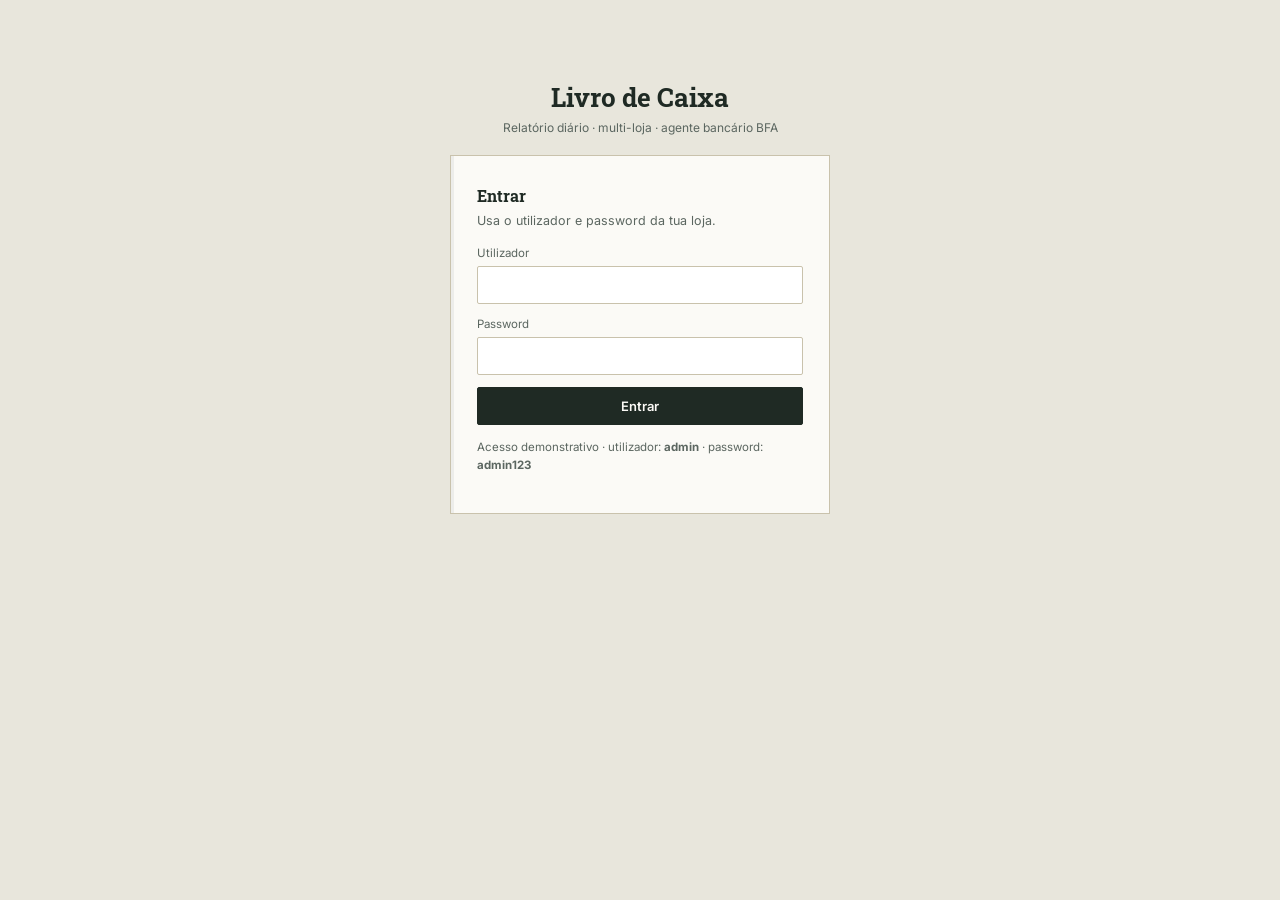
==== index.html @ ae485067 "Add files via upload" ====
<!DOCTYPE html>
<html lang="pt-AO">
<head>
<meta charset="UTF-8">
<meta name="viewport" content="width=device-width, initial-scale=1.0">
<title>Livro de Caixa — Sistema de Relatórios</title>
<link rel="preconnect" href="https://fonts.googleapis.com">
<link href="https://fonts.googleapis.com/css2?family=Roboto+Slab:wght@400;600;700&family=IBM+Plex+Mono:wght@400;500;600&family=Inter:wght@400;500;600;700&display=swap" rel="stylesheet">
<link rel="stylesheet" href="style.css">
</head>
<body>
<div id="app"></div>

<script>
/* ============================================================
   ESTADO GLOBAL
============================================================ */
const S = {
  users: [],
  catalog: [],
  session: null,        // {username, role, store}
  view: 'login',
  draftReport: null,     // relatório em edição
  selectedDate: todayStr(),
  selectedMonth: todayStr().slice(0,7),
  loaded: false,
};

function todayStr(){ return new Date().toISOString().slice(0,10); }
function nowIso(){ return new Date().toISOString(); }
function fmt(n){
  n = Number(n)||0;
  return n.toLocaleString('pt-PT',{maximumFractionDigits:2});
}
function uid(){ return Math.random().toString(36).slice(2,10); }

/* ============================================================
   CLIENTE DA API (backend Render + Supabase)
   Troca este valor pelo URL do teu serviço no Render depois do deploy.
============================================================ */
const API_BASE_URL = 'https://SEU-BACKEND.onrender.com';

async function api(method, path, body){
  const headers = {'Content-Type':'application/json'};
  if(S.token) headers['Authorization'] = 'Bearer '+S.token;
  const res = await fetch(API_BASE_URL+path, {
    method, headers, body: body!==undefined ? JSON.stringify(body) : undefined,
  });
  let data = null;
  try{ data = await res.json(); }catch(e){}
  if(!res.ok){
    const msg = (data && data.error) ? data.error : ('Erro '+res.status);
    if(res.status===401){ doLogout(); }
    throw new Error(msg);
  }
  return data;
}

/* ============================================================
   ACESSO A DADOS (via API)
============================================================ */
async function loadUsers(){
  try{ S.users = await api('GET','/users'); }catch(e){ S.users = []; }
}
async function loadCatalog(){
  try{ S.catalog = await api('GET','/catalog'); }catch(e){ S.catalog = []; }
}
async function getReport(date, store){
  try{ return await api('GET', `/reports/draft/${date}/${encodeURIComponent(store)}`); }
  catch(e){ return null; }
}
async function saveReport(rep){
  try{
    const saved = await api('PUT', `/reports/${rep.date}/${encodeURIComponent(rep.store)}`, {
      produtos: rep.produtos, saidas: rep.saidas, bfa: rep.bfa,
      entregaBfa: rep.entregaBfa, entregaVendas: rep.entregaVendas, obs: rep.obs,
    });
    rep.id = saved.id; // guarda o id devolvido pelo servidor, precisamos dele para pedidos de edição
    return saved;
  }catch(e){ toast(e.message); return null; }
}
async function listReportsForDate(date){
  try{ return await api('GET', `/reports/day/${date}`); }catch(e){ return []; }
}
async function listReportsForMonth(month){
  try{ return await api('GET', `/reports/month/${month}`); }catch(e){ return []; }
}
async function getLiveStock(store){
  try{
    const r = await api('GET', `/stock/${encodeURIComponent(store)}`);
    return r; // { store, base, linhas } — já vem pronto do servidor
  }catch(e){ return null; }
}

/* ============================================================
   BOOT
============================================================ */
async function boot(){
  S.loaded = true;
  const savedSession = sessionStorage.getItem('ledger_session');
  const savedToken = sessionStorage.getItem('ledger_token');
  if(savedSession && savedToken){
    try{
      S.session = JSON.parse(savedSession);
      S.token = savedToken;
      S.view = S.session.role==='funcionario' ? 'novo-relatorio' : (S.session.role==='contabilista' ? 'contabilidade' : 'relatorios-dia');
      await loadCatalog();
    }catch(e){}
  }
  render();
}
boot();

/* ============================================================
   AUTH
============================================================ */
async function doLogin(username, password){
  try{
    const r = await api('POST', '/auth/login', {username, password});
    S.token = r.token;
    S.session = {username:r.user.username, role:r.user.role, store:r.user.store};
    sessionStorage.setItem('ledger_session', JSON.stringify(S.session));
    sessionStorage.setItem('ledger_token', S.token);
    if(r.user.mustChangePassword){ S.view='trocar-password'; render(); return; }
    await loadCatalog();
    S.view = r.user.role==='funcionario' ? 'novo-relatorio' : (r.user.role==='contabilista' ? 'contabilidade' : 'relatorios-dia');
    render();
  }catch(e){
    document.getElementById('login-err').textContent = e.message;
  }
}
function doLogout(){
  S.session=null; S.token=null;
  sessionStorage.removeItem('ledger_session'); sessionStorage.removeItem('ledger_token');
  S.view='login'; render();
}

/* ============================================================
   TOAST
============================================================ */
function toast(msg){
  const el = document.createElement('div');
  el.className='toast'; el.textContent=msg;
  document.body.appendChild(el);
  setTimeout(()=>el.remove(),2600);
}

/* ============================================================
   RENDER ROOT
============================================================ */
function render(){
  const app = document.getElementById('app');
  if(!S.loaded){ app.innerHTML = '<div class="empty">A carregar…</div>'; return; }
  if(!S.session){ app.innerHTML = viewLogin(); attachLoginHandlers(); return; }
  if(S.view==='trocar-password'){ app.innerHTML = viewTrocarPassword(); attachTrocarPasswordHandlers(); return; }

  app.innerHTML = viewShell();
  attachShellHandlers();
}

/* ============================================================
   VIEW: LOGIN
============================================================ */
function viewLogin(){
  return `
  <div class="login-wrap">
    <div class="brand">
      <div class="mark">Livro de Caixa</div>
      <div class="tag">Relatório diário · multi-loja · agente bancário BFA</div>
    </div>
    <div class="sheet">
      <h2>Entrar</h2>
      <p class="hint">Usa o utilizador e password da tua loja.</p>
      <div class="field-wrap">
        <label class="field">Utilizador</label>
        <input type="text" id="login-user" autocomplete="username">
      </div>
      <div class="field-wrap">
        <label class="field">Password</label>
        <input type="password" id="login-pass" autocomplete="current-password">
      </div>
      <div id="login-err" style="color:var(--stamp-red);font-size:12.5px;margin-bottom:10px;"></div>
      <button id="login-btn" style="width:100%;">Entrar</button>
      <p class="small-note" style="margin-top:14px;">Acesso demonstrativo · utilizador: <b>admin</b> · password: <b>admin123</b></p>
    </div>
  </div>`;
}
function attachLoginHandlers(){
  const btn = document.getElementById('login-btn');
  const go = ()=>doLogin(document.getElementById('login-user').value.trim(), document.getElementById('login-pass').value);
  btn.onclick = go;
  document.getElementById('login-pass').addEventListener('keydown', e=>{ if(e.key==='Enter') go(); });
}

/* ============================================================
   VIEW: TROCAR PASSWORD (primeiro acesso)
============================================================ */
function viewTrocarPassword(){
  return `
  <div class="login-wrap">
    <div class="sheet">
      <h2>Primeiro acesso — troca a tua password</h2>
      <p class="hint">Por segurança, define uma password nova antes de continuar.</p>
      <div class="field-wrap">
        <label class="field">Nova password</label>
        <input type="password" id="np1">
      </div>
      <div class="field-wrap">
        <label class="field">Confirmar nova password</label>
        <input type="password" id="np2">
      </div>
      <div id="np-err" style="color:var(--stamp-red);font-size:12.5px;margin-bottom:10px;"></div>
      <button id="np-btn" style="width:100%;">Guardar e continuar</button>
    </div>
  </div>`;
}
function attachTrocarPasswordHandlers(){
  document.getElementById('np-btn').onclick = async ()=>{
    const p1=document.getElementById('np1').value, p2=document.getElementById('np2').value;
    if(p1.length<4){ document.getElementById('np-err').textContent='A password deve ter pelo menos 4 caracteres.'; return; }
    if(p1!==p2){ document.getElementById('np-err').textContent='As passwords não coincidem.'; return; }
    try{
      await api('POST','/auth/change-password', {newPassword:p1});
      toast('Password atualizada.');
      await loadCatalog();
      S.view = S.session.role==='funcionario' ? 'novo-relatorio' : (S.session.role==='contabilista' ? 'contabilidade' : 'relatorios-dia');
      render();
    }catch(e){ document.getElementById('np-err').textContent = e.message; }
  };
}

/* ============================================================
   SHELL (header + tabs) por papel
============================================================ */
function tabsForRole(role){
  if(role==='funcionario') return [
    ['novo-relatorio','Novo Relatório'],
    ['meus-relatorios','Meus Relatórios'],
    ['stock','Stock'],
    ['catalogo','Catálogo de Produtos'],
  ];
  if(role==='contabilista') return [
    ['contabilidade','Contabilidade'],
  ];
  if(role==='supervisor') return [
    ['relatorios-dia','Relatórios do Dia'],
    ['pendentes','Pedidos Pendentes'],
    ['contabilidade','Contabilidade'],
    ['painel-bfa','Painel BFA'],
    ['stock','Stock'],
    ['resumo-mensal','Resumo Mensal'],
    ['catalogo','Catálogo de Produtos'],
  ];
  return [ // admin
    ['relatorios-dia','Relatórios do Dia'],
    ['pendentes','Pedidos Pendentes'],
    ['contabilidade','Contabilidade'],
    ['painel-bfa','Painel BFA'],
    ['stock','Stock'],
    ['resumo-mensal','Resumo Mensal'],
    ['catalogo','Catálogo de Produtos'],
    ['utilizadores','Utilizadores'],
  ];
}
const ROLE_LABELS = {admin:'ADM', supervisor:'Supervisor', funcionario:'Funcionário', contabilista:'Contabilista'};
function viewShell(){
  const tabs = tabsForRole(S.session.role);
  const roleLabel = ROLE_LABELS[S.session.role];
  let body='';
  if(S.view==='novo-relatorio') body = viewNovoRelatorio();
  else if(S.view==='meus-relatorios') body = viewMeusRelatorios();
  else if(S.view==='recibo') body = viewRecibo(S.reciboAtual);
  else if(S.view==='editar-final') body = viewEditarFinal();
  else if(S.view==='catalogo') body = viewCatalogo();
  else if(S.view==='relatorios-dia') body = viewRelatoriosDia();
  else if(S.view==='pendentes') body = viewPendentes();
  else if(S.view==='contabilidade') body = viewContabilidade();
  else if(S.view==='painel-bfa') body = viewPainelBFA();
  else if(S.view==='stock') body = viewStock();
  else if(S.view==='resumo-mensal') body = viewResumoMensal();
  else if(S.view==='utilizadores') body = viewUtilizadores();
  else body = '<div class="empty">Secção não encontrada.</div>';

  return `
    <div class="masthead">
      <div>
        <div class="title">Livro de Caixa</div>
        <div class="sub">Relatório diário · agente bancário BFA</div>
      </div>
      <div class="who">
        <span class="badge role-${S.session.role}">${roleLabel}</span>
        ${S.session.store? ` · <b>${S.session.store}</b>`:''} · <b>${S.session.username}</b><br>
        <span class="logout-link" id="logout-link">sair</span>
      </div>
    </div>
    <div class="tabs">
      ${tabs.map(([k,label])=>`<div class="tab ${S.view===k?'active':''}" data-tab="${k}">${label}</div>`).join('')}
    </div>
    <div id="tab-body">${body}</div>
  `;
}
function attachShellHandlers(){
  document.getElementById('logout-link').onclick = doLogout;
  document.querySelectorAll('.tab').forEach(t=>{
    t.onclick = ()=>{ S.view = t.getAttribute('data-tab'); render(); };
  });
  attachViewHandlers();
}
function attachViewHandlers(){
  if(S.view==='novo-relatorio') attachNovoRelatorioHandlers();
  else if(S.view==='meus-relatorios') attachMeusRelatoriosHandlers();
  else if(S.view==='recibo') attachReciboHandlers();
  else if(S.view==='editar-final') attachEditarFinalHandlers();
  else if(S.view==='catalogo') attachCatalogoHandlers();
  else if(S.view==='relatorios-dia') attachRelatoriosDiaHandlers();
  else if(S.view==='pendentes') attachPendentesHandlers();
  else if(S.view==='contabilidade') attachContabilidadeHandlers();
  else if(S.view==='painel-bfa') attachPainelBFAHandlers();
  else if(S.view==='stock') attachStockHandlers();
  else if(S.view==='resumo-mensal') attachResumoMensalHandlers();
  else if(S.view==='utilizadores') attachUtilizadoresHandlers();
}

/* ============================================================
   CATÁLOGO DE PRODUTOS
============================================================ */
function viewCatalogo(){
  const filtro = (S.catalogoFiltro||'').trim().toLowerCase();
  const listaFiltrada = filtro ? S.catalog.filter(p=>p.name.toLowerCase().includes(filtro)) : S.catalog;
  const rows = listaFiltrada.map(p=>`
    <tr>
      <td>${p.name}${p.denominacoes && p.denominacoes.length?`<div class="small-note">Denominações: ${p.denominacoes.join(', ')}</div>`:''}</td>
      <td>${p.type==='saldo'?'Saldo / recarga':'Produto físico'}</td>
      <td>${p.unit}</td>
      <td>${p.naStores.includes(S.session.store)?'<span class="badge">não aplicável aqui</span>':''}</td>
      <td style="text-align:right;">
        ${S.session.role==='funcionario' ? `<button class="ghost small" data-toggle-na="${p.id}">${p.naStores.includes(S.session.store)?'Reativar para esta loja':'Marcar não aplicável aqui'}</button>` : `<button class="ghost small" data-remove="${p.id}">Remover</button>`}
      </td>
    </tr>`).join('');
  return `
  <div class="sheet">
    <h2>Catálogo de Produtos</h2>
    <p class="hint">Partilhado por todas as lojas. Qualquer utilizador pode adicionar um produto novo — passa a ficar disponível para todos.</p>
    <div class="field-wrap" style="max-width:280px;"><input type="text" id="catalogo-busca" placeholder="🔎 Pesquisar produto…" value="${S.catalogoFiltro||''}"></div>
    <div class="table-scroll"><table>
      <thead><tr><th>Produto</th><th>Tipo</th><th>Unidade</th><th>Estado</th><th></th></tr></thead>
      <tbody>${rows || `<tr><td colspan="5" class="empty">${filtro?'Nenhum produto encontrado.':'Sem produtos ainda.'}</td></tr>`}</tbody>
    </table></div>
    <hr class="divider">
    <div class="section-label">Adicionar produto novo</div>
    <div class="row3">
      <div class="field-wrap"><label class="field">Nome do produto</label><input type="text" id="np-name" placeholder="ex: Telemóvel"></div>
      <div class="field-wrap"><label class="field">Tipo</label>
        <select id="np-type">
          <option value="saldo">Saldo / recarga eletrónica (entrada/venda/resto em valor)</option>
          <option value="fisico">Produto físico (quantidade)</option>
        </select>
      </div>
      <div class="field-wrap"><label class="field">Unidade</label><input type="text" id="np-unit" placeholder="Kz, unidade, chip…" value="Kz"></div>
    </div>
    <div class="field-wrap"><label class="field">Denominações (só para produto físico tipo cartão — separadas por vírgula, ex: 200,500,1000). Deixa vazio se o preço variar por venda (ex: telemóvel).</label><input type="text" id="np-denom" placeholder="200,500,1000"></div>
    <button id="add-product-btn">Adicionar ao catálogo</button>
  </div>`;
}
function attachCatalogoHandlers(){
  const buscaEl = document.getElementById('catalogo-busca');
  if(buscaEl){
    buscaEl.oninput = ()=>{ S.catalogoFiltro = buscaEl.value; render(); };
    // mantém o foco no campo de busca depois do re-render
    buscaEl.focus();
    buscaEl.setSelectionRange(buscaEl.value.length, buscaEl.value.length);
  }
  const btn = document.getElementById('add-product-btn');
  if(btn) btn.onclick = async ()=>{
    const name = document.getElementById('np-name').value.trim();
    const type = document.getElementById('np-type').value;
    const unit = document.getElementById('np-unit').value.trim() || 'Kz';
    const denomRaw = document.getElementById('np-denom').value.trim();
    const denominacoes = denomRaw ? denomRaw.split(',').map(s=>s.trim()).filter(Boolean) : [];
    if(!name){ toast('Escreve o nome do produto.'); return; }
    try{
      await api('POST','/catalog', {name, type, unit, denominacoes: type==='fisico'?denominacoes:[]});
      toast('Produto adicionado ao catálogo.');
      await loadCatalog(); render();
    }catch(e){ toast(e.message); }
  };
  document.querySelectorAll('[data-toggle-na]').forEach(b=>{
    b.onclick = async ()=>{
      try{
        await api('PATCH', `/catalog/${b.getAttribute('data-toggle-na')}/toggle-na`, {store:S.session.store});
        await loadCatalog(); render();
      }catch(e){ toast(e.message); }
    };
  });
  document.querySelectorAll('[data-remove]').forEach(b=>{
    b.onclick = async ()=>{
      if(!confirm('Remover este produto do catálogo para todas as lojas?')) return;
      try{
        await api('DELETE', `/catalog/${b.getAttribute('data-remove')}`);
        await loadCatalog(); render();
      }catch(e){ toast(e.message); }
    };
  });
}

/* ============================================================
   NOVO RELATÓRIO (funcionário)
============================================================ */
async function ensureDraft(){
  if(S.draftReport && S.draftReport.date===S.selectedDate && S.draftReport.store===S.session.store) return;
  const store = S.session.store;
  const date = S.selectedDate;
  // O servidor já constrói o rascunho inicial (catálogo aplicável, os 2 turnos,
  // e o transporte do Resto do último relatório enviado), por isso basta pedir o "draft".
  S.draftReport = await getReport(date, store);
}
function calcProduto(p){
  if(p.tipo==='saldo'){
    const reforcoTotal = (p.reforcos||[]).reduce((a,r)=>a+Number(r.valor||0),0);
    const entrada = Number(p.entradaInformada||0) + reforcoTotal;
    p.resto = entrada - Number(p.vendaValor||0);
    p.entradaTotal = entrada;
    p.vendaTotalValor = Number(p.vendaValor||0);
    p.diferenca = (p.entradaEsperada!==null && p.entradaEsperada!==undefined) ? Number(p.entradaInformada||0) - Number(p.entradaEsperada||0) : 0;
  } else if(p.variantes && p.variantes.length){
    let entradaTotal=0, vendaTotalValor=0, restoTotal=0, qtdVendidaTotal=0, diferencaTotal=0;
    p.variantes.forEach(v=>{
      const reforcoTotal = (v.reforcos||[]).reduce((a,r)=>a+Number(r.valor||0),0);
      const entrada = Number(v.entradaInformada||0) + reforcoTotal;
      const qtdVendida = Number(v.qtdVendida||0);
      v.resto = entrada - qtdVendida;
      v.entradaTotal = entrada;
      v.valorVendido = qtdVendida * Number(v.denom||0);
      v.diferenca = (v.entradaEsperada!==null && v.entradaEsperada!==undefined) ? Number(v.entradaInformada||0) - Number(v.entradaEsperada||0) : 0;
      entradaTotal += entrada; vendaTotalValor += v.valorVendido; restoTotal += v.resto; qtdVendidaTotal += qtdVendida;
      diferencaTotal += v.diferenca;
    });
    p.entradaTotal = entradaTotal; p.vendaTotalValor = vendaTotalValor; p.resto = restoTotal;
    p.qtdVendida = qtdVendidaTotal; p.diferenca = diferencaTotal;
  } else {
    const reforcoTotal = (p.reforcos||[]).reduce((a,r)=>a+Number(r.valor||0),0);
    const entrada = Number(p.entradaInformada||0) + reforcoTotal;
    const qtdVendida = (p.vendasLinhas||[]).reduce((a,l)=>a+Number(l.qtd||0),0);
    const valorVendido = (p.vendasLinhas||[]).reduce((a,l)=>a+Number(l.qtd||0)*Number(l.preco||0),0);
    p.resto = entrada - qtdVendida;
    p.entradaTotal = entrada;
    p.qtdVendida = qtdVendida;
    p.vendaTotalValor = valorVendido;
    p.diferenca = (p.entradaEsperada!==null && p.entradaEsperada!==undefined) ? Number(p.entradaInformada||0) - Number(p.entradaEsperada||0) : 0;
  }
  return p;
}
function bfaEntregaStatus(data){
  const bfa = data.bfa || {};
  const entrega = data.entregaBfa || {};
  const aEntregar = Number(bfa.depositos||0) - Number(bfa.levantamentos||0);
  const totalEntregue = Number(entrega.cash||0)+Number(entrega.tpa||0)+Number(entrega.transferencia||0)+Number(entrega.depositoBanco||0);
  const diff = totalEntregue - aEntregar;
  let estado='ok';
  if(diff<0) estado='falta'; else if(diff>0) estado='mais';
  return {aEntregar, totalEntregue, diff, estado};
}
function vendasEntregaStatus(data){
  const entrega = data.entregaVendas || {};
  const aEntregar = totalVendidoRep(data) - totalSaidasRep(data);
  const totalEntregue = Number(entrega.cash||0)+Number(entrega.tpa||0)+Number(entrega.transferencia||0)+Number(entrega.depositoBanco||0);
  const diff = totalEntregue - aEntregar;
  let estado='ok';
  if(diff<0) estado='falta'; else if(diff>0) estado='mais';
  return {aEntregar, totalEntregue, diff, estado};
}
function totalVendidoRep(data){ return (data.produtos||[]).reduce((a,p)=>a+Number(p.vendaTotalValor||0),0); }
function totalSaidasRep(data){ return (data.saidas||[]).reduce((a,s)=>a+Number(s.valor||0),0); }

// Descobre qual turno está ativo (aberto) para edição, ou null se o dia já
// foi enviado (ambos os turnos fechados). S.formTarget aponta sempre para o
// objeto que o formulário está mesmo a editar — um turno, ou (pós-envio
// aprovado) o relatório do dia inteiro.
function getTurnoAtivo(rep){
  if(!rep.turnos) return null;
  const t1 = rep.turnos.find(t=>t.numero===1);
  const t2 = rep.turnos.find(t=>t.numero===2);
  if(t1.status==='aberto') return t1;
  if(t2.status==='aberto') return t2;
  return null;
}

function buildObsAuto(data){
  const linhas=[];
  (data.produtos||[]).forEach(p=>{
    if(p.variantes && p.variantes.length){
      p.variantes.forEach(v=>{
        if(v.entradaEsperada!==null && v.entradaEsperada!==undefined && v.diferenca!==0){
          linhas.push(`<div class="obs-auto ${v.diferenca>0?'mais':''}">⚠ ${p.nome} (${v.denom}): esperado ${fmt(v.entradaEsperada)}, informado ${fmt(v.entradaInformada)} → ${v.diferenca>0?'entrou a mais '+fmt(v.diferenca):'em falta '+fmt(Math.abs(v.diferenca))}</div>`);
        }
      });
    } else if(p.entradaEsperada!==null && p.entradaEsperada!==undefined && p.diferenca!==0){
      linhas.push(`<div class="obs-auto ${p.diferenca>0?'mais':''}">⚠ ${p.nome}: esperado ${fmt(p.entradaEsperada)}, informado ${fmt(p.entradaInformada)} → ${p.diferenca>0?'entrou a mais '+fmt(p.diferenca):'em falta '+fmt(Math.abs(p.diferenca))}</div>`);
    }
  });
  return linhas.join('');
}
function stampHtml(estado, textoOk, textoFalta, textoMais, diff){
  if(estado==='ok') return `<span class="stamp ok">${textoOk}</span>`;
  if(estado==='falta') return `<span class="stamp falta">${textoFalta} — ${fmt(Math.abs(diff))} Kz</span>`;
  return `<span class="stamp mais">${textoMais} — ${fmt(Math.abs(diff))} Kz</span>`;
}
// Recalcula tudo e atualiza só os elementos calculados no ecrã (por id), sem
// substituir o HTML todo — o campo onde a pessoa está a escrever nunca perde
// o foco nem a posição do cursor, tipo Excel. Opera sobre S.formTarget.
function updateComputedDisplays(){
  const data = S.formTarget;
  if(!data) return;
  data.produtos.forEach(calcProduto);
  data.produtos.forEach((p,i)=>{
    if(p.variantes && p.variantes.length){
      p.variantes.forEach((v,j)=>{
        const restoEl = document.getElementById(`resto-${i}-${j}`);
        if(restoEl) restoEl.textContent = fmt(v.resto);
        const diffEl = document.getElementById(`diff-${i}-${j}`);
        if(diffEl) diffEl.innerHTML = (v.entradaEsperada==null) ? '<span class="muted">— primeiro dia —</span>' :
          (v.diferenca===0?'<span class="stamp ok">BATE CERTO</span>':v.diferenca>0?'<span class="stamp mais">A MAIS</span>':'<span class="stamp falta">EM FALTA</span>');
      });
    } else {
      const restoEl = document.getElementById(`resto-${i}`);
      if(restoEl) restoEl.textContent = fmt(p.resto);
      const diffEl = document.getElementById(`diff-${i}`);
      if(diffEl) diffEl.innerHTML = (p.entradaEsperada===null) ? '<span class="muted">— primeiro dia —</span>' :
        (p.diferenca===0?'<span class="stamp ok">BATE CERTO</span>':p.diferenca>0?'<span class="stamp mais">A MAIS</span>':'<span class="stamp falta">EM FALTA</span>');
    }
  });
  const obsEl = document.getElementById('obs-auto-container');
  if(obsEl) obsEl.innerHTML = buildObsAuto(data);

  const bfaSt = bfaEntregaStatus(data);
  const vendasSt = vendasEntregaStatus(data);
  const set = (id, val) => { const el=document.getElementById(id); if(el) el.textContent = val; };
  set('calc-bfa-aentregar', fmt(bfaSt.aEntregar)+' Kz');
  set('calc-bfa-entregue', fmt(bfaSt.totalEntregue)+' Kz');
  set('calc-vendas-aentregar', fmt(vendasSt.aEntregar)+' Kz');
  set('calc-vendas-entregue', fmt(vendasSt.totalEntregue)+' Kz');
  const stampBfaEl = document.getElementById('stamp-bfa');
  if(stampBfaEl) stampBfaEl.innerHTML = stampHtml(bfaSt.estado,'BFA CORRETO','BFA EM FALTA','BFA A MAIS', bfaSt.diff);
  const stampVendasEl = document.getElementById('stamp-vendas');
  if(stampVendasEl) stampVendasEl.innerHTML = stampHtml(vendasSt.estado,'VENDAS CORRETO','VENDAS EM FALTA','VENDAS A MAIS', vendasSt.diff);
  set('calc-total-vendido', fmt(totalVendidoRep(data))+' Kz');
  set('calc-total-saidas', fmt(totalSaidasRep(data))+' Kz');
}

function resumoTurnoFechado(t){
  const totalVendido = totalVendidoRep(t);
  return `
    <div class="store-card">
      <div class="head"><span class="name">Turno ${t.numero} — fechado</span></div>
      <div class="kv"><span>Funcionário</span><b>${t.funcionario||'—'}</b></div>
      <div class="kv"><span>Horário</span><b>${fmtTime(t.horaInicio)} – ${fmtTime(t.horaFim)}</b></div>
      <div class="kv"><span>Total vendido no turno</span><b>${fmt(totalVendido)} Kz</b></div>
      ${t.obs?`<div class="kv"><span>Observações</span><b>${t.obs}</b></div>`:''}
    </div>`;
}

function viewNovoRelatorio(){
  if(!S.draftReport){
    ensureDraft().then(render);
    return '<div class="empty">A preparar o relatório do dia…</div>';
  }
  const rep = S.draftReport;

  if(rep.status==='enviado'){
    return `
    <div class="sheet">
      <h2>Relatório do dia — ${rep.store}</h2>
      <div class="banner ok">O relatório de ${rep.date} já foi enviado (Turno 1 e Turno 2 fechados). Enviado por ${rep.enviadoPor} às ${fmtTime(rep.enviadoEm)}.</div>
      <button class="secondary" id="ver-recibo-dia">Ver recibo completo</button>
    </div>`;
  }

  const ativo = getTurnoAtivo(rep);
  if(!ativo){
    return '<div class="empty">Não há nenhum turno em aberto para esta loja hoje.</div>';
  }
  S.formTarget = ativo;
  const numero = ativo.numero;
  const data = ativo;
  data.produtos.forEach(calcProduto);
  const bfaSt = bfaEntregaStatus(data);
  const vendasSt = vendasEntregaStatus(data);
  const totalVendido = totalVendidoRep(data);
  const totalSaidas = totalSaidasRep(data);
  const locked = false; // um turno "aberto" nunca está bloqueado enquanto o estamos a preencher

  const turno1Fechado = rep.turnos.find(t=>t.numero===1).status==='fechado';

  const rowsProdutos = data.produtos.map((p,i)=>{
    if(p.variantes && p.variantes.length){
      return p.variantes.map((v,j)=>{
        const diffBadge = (v.entradaEsperada===null||v.entradaEsperada===undefined) ? '<span class="muted">— primeiro dia —</span>' :
          (v.diferenca===0 ? '<span class="stamp ok">BATE CERTO</span>' :
           v.diferenca>0 ? '<span class="stamp mais">A MAIS</span>' : '<span class="stamp falta">EM FALTA</span>');
        return `
        <tr>
          <td>${p.nome} <span class="badge">${v.denom}</span><div class="small-note">${p.unidade}</div></td>
          <td class="num-cell">${v.entradaEsperada==null?'—':fmt(v.entradaEsperada)}</td>
          <td><input type="number" data-pv="${i}|${j}" data-f="entradaInformada" value="${v.entradaInformada}" ${locked?'disabled':''} style="width:90px;"></td>
          <td><button class="ghost small" data-reforco-v="${i}|${j}" ${locked?'disabled':''}>+ Reforço (${(v.reforcos||[]).length})</button></td>
          <td><input type="number" data-pv="${i}|${j}" data-f="qtdVendida" value="${v.qtdVendida}" ${locked?'disabled':''} style="width:80px;"></td>
          <td class="num-cell" id="resto-${i}-${j}">${fmt(v.resto)}</td>
          <td id="diff-${i}-${j}">${diffBadge}</td>
        </tr>`;
      }).join('');
    }
    const diffBadge = p.entradaEsperada===null ? '<span class="muted">— primeiro dia —</span>' :
      (p.diferenca===0 ? '<span class="stamp ok">BATE CERTO</span>' :
       p.diferenca>0 ? '<span class="stamp mais">A MAIS</span>' : '<span class="stamp falta">EM FALTA</span>');
    const vendaCell = p.tipo==='saldo'
      ? `<input type="number" data-p="${i}" data-f="vendaValor" value="${p.vendaValor}" ${locked?'disabled':''} style="width:100px;">`
      : `<button class="ghost small" data-linhas="${i}" ${locked?'disabled':''}>Vendas (${(p.vendasLinhas||[]).length})</button>`;
    return `
    <tr>
      <td>${p.nome}<div class="small-note">${p.unidade}</div></td>
      <td class="num-cell">${p.entradaEsperada===null?'—':fmt(p.entradaEsperada)}</td>
      <td><input type="number" data-p="${i}" data-f="entradaInformada" value="${p.entradaInformada}" ${locked?'disabled':''} style="width:100px;"></td>
      <td><button class="ghost small" data-reforco="${i}" ${locked?'disabled':''}>+ Reforço (${(p.reforcos||[]).length})</button></td>
      <td>${vendaCell}</td>
      <td class="num-cell" id="resto-${i}">${fmt(p.resto)}</td>
      <td id="diff-${i}">${diffBadge}</td>
    </tr>`;
  }).join('');

  const saidasRows = (data.saidas||[]).map((s,i)=>`
    <tr>
      <td><input type="text" data-saida="${i}" data-f="descricao" value="${s.descricao||''}" ${locked?'disabled':''}></td>
      <td><input type="number" data-saida="${i}" data-f="valor" value="${s.valor||0}" ${locked?'disabled':''} style="width:110px;"></td>
      <td>${locked?'':`<button class="ghost small" data-rm-saida="${i}">remover</button>`}</td>
    </tr>`).join('');

  const fecharLabel = numero===1 ? 'Fechar Turno 1 (passa para o Turno 2)' : 'Fechar Turno 2 e Enviar Relatório Final';

  return `
  <div class="sheet">
    <h2>Relatório do dia — ${rep.store}</h2>
    <p class="hint">Data: ${rep.date} · a preencher: <b>Turno ${numero}</b>${data.funcionario?` (${data.funcionario})`:''}</p>

    ${numero===2 && turno1Fechado ? resumoTurnoFechado(rep.turnos.find(t=>t.numero===1)) : ''}

    <div class="section-label">Produtos — Turno ${numero}</div>
    <div class="table-scroll"><table>
      <thead><tr><th>Produto</th><th>Entrada esperada</th><th>Entrada informada</th><th>Reforços</th><th>Venda</th><th>Resto</th><th>Estado transporte</th></tr></thead>
      <tbody>${rowsProdutos || '<tr><td colspan="7" class="empty">Sem produtos no catálogo para esta loja.</td></tr>'}</tbody>
    </table></div>

    <div class="section-label">Saídas — Turno ${numero}</div>
    <div class="table-scroll"><table>
      <thead><tr><th>Descrição</th><th>Valor</th><th></th></tr></thead>
      <tbody>${saidasRows || '<tr><td colspan="3" class="empty">Sem saídas registadas.</td></tr>'}</tbody>
    </table></div>
    ${locked?'':'<button class="ghost small" id="add-saida">+ adicionar saída</button>'}

    <div class="section-label">BFA — Turno ${numero}</div>
    <div class="row2">
      <div class="field-wrap"><label class="field">Depósitos feitos neste turno (Kz)</label><input type="number" id="bfa-depositos" value="${data.bfa.depositos}" ${locked?'disabled':''}></div>
      <div class="field-wrap"><label class="field">Levantamentos feitos neste turno (Kz)</label><input type="number" id="bfa-levantamentos" value="${data.bfa.levantamentos}" ${locked?'disabled':''}></div>
    </div>
    <div class="kv"><span>Diferença a entregar (Depósitos − Levantamentos)</span><b id="calc-bfa-aentregar">${fmt(bfaSt.aEntregar)} Kz</b></div>
    <p class="hint">Entrega do BFA neste turno</p>
    <div class="row4">
      <div class="field-wrap"><label class="field">Cash em mão</label><input type="number" id="ebfa-cash" value="${data.entregaBfa.cash}" ${locked?'disabled':''}></div>
      <div class="field-wrap"><label class="field">TPA</label><input type="number" id="ebfa-tpa" value="${data.entregaBfa.tpa}" ${locked?'disabled':''}></div>
      <div class="field-wrap"><label class="field">Transferência</label><input type="number" id="ebfa-transferencia" value="${data.entregaBfa.transferencia}" ${locked?'disabled':''}></div>
      <div class="field-wrap"><label class="field">Depósito no banco</label><input type="number" id="ebfa-depositoBanco" value="${data.entregaBfa.depositoBanco}" ${locked?'disabled':''}></div>
    </div>
    <div class="kv"><span>Total entregue do BFA</span><b id="calc-bfa-entregue">${fmt(bfaSt.totalEntregue)} Kz</b></div>
    <div id="stamp-bfa" style="margin-top:8px;">${stampHtml(bfaSt.estado,'BFA CORRETO','BFA EM FALTA','BFA A MAIS', bfaSt.diff)}</div>

    <div class="section-label">Entrega das Vendas — Turno ${numero}</div>
    <div class="kv"><span>A entregar (Total vendido − Saídas, deste turno)</span><b id="calc-vendas-aentregar">${fmt(vendasSt.aEntregar)} Kz</b></div>
    <div class="row4">
      <div class="field-wrap"><label class="field">Cash em mão</label><input type="number" id="evendas-cash" value="${data.entregaVendas.cash}" ${locked?'disabled':''}></div>
      <div class="field-wrap"><label class="field">TPA</label><input type="number" id="evendas-tpa" value="${data.entregaVendas.tpa}" ${locked?'disabled':''}></div>
      <div class="field-wrap"><label class="field">Transferência</label><input type="number" id="evendas-transferencia" value="${data.entregaVendas.transferencia}" ${locked?'disabled':''}></div>
      <div class="field-wrap"><label class="field">Depósito no banco</label><input type="number" id="evendas-depositoBanco" value="${data.entregaVendas.depositoBanco}" ${locked?'disabled':''}></div>
    </div>
    <div class="kv"><span>Total entregue das vendas</span><b id="calc-vendas-entregue">${fmt(vendasSt.totalEntregue)} Kz</b></div>
    <div id="stamp-vendas" style="margin-top:8px;">${stampHtml(vendasSt.estado,'VENDAS CORRETO','VENDAS EM FALTA','VENDAS A MAIS', vendasSt.diff)}</div>

    <div class="section-label">Observações — Turno ${numero}</div>
    <div id="obs-auto-container">${buildObsAuto(data)}</div>
    <textarea id="rep-obs" rows="3" placeholder="Observações deste turno…" ${locked?'disabled':''}>${data.obs||''}</textarea>

    <hr class="divider">
    <div class="kv"><span>Total vendido (turno)</span><b id="calc-total-vendido">${fmt(totalVendido)} Kz</b></div>
    <div class="kv"><span>Total de saídas (turno)</span><b id="calc-total-saidas">${fmt(totalSaidas)} Kz</b></div>

    <div style="margin-top:16px;display:flex;gap:10px;">
      <button id="save-draft">Guardar rascunho</button>
      <button id="fechar-turno-btn" class="secondary" style="border-color:var(--stamp-green);color:var(--stamp-green);">${fecharLabel}</button>
    </div>
  </div>`;
}

async function saveTurno(rep, numero, data){
  try{
    const saved = await api('PUT', `/reports/${rep.date}/${encodeURIComponent(rep.store)}/turno/${numero}`, {
      produtos: data.produtos, saidas: data.saidas, bfa: data.bfa,
      entregaBfa: data.entregaBfa, entregaVendas: data.entregaVendas, obs: data.obs,
    });
    rep.id = saved.id;
    return saved;
  }catch(e){ toast(e.message); return null; }
}

function attachNovoRelatorioHandlers(){
  const verReciboBtn = document.getElementById('ver-recibo-dia');
  if(verReciboBtn) verReciboBtn.onclick = ()=>{ S.reciboAtual = S.draftReport; S.view='recibo'; render(); };

  const rep = S.draftReport;
  const data = S.formTarget;
  if(!data) return;

  document.querySelectorAll('input[data-p]').forEach(inp=>{
    inp.oninput = ()=>{
      const i = Number(inp.getAttribute('data-p')); const f = inp.getAttribute('data-f');
      data.produtos[i][f] = inp.value;
      updateComputedDisplays();
      persistDraftSilently();
    };
  });
  document.querySelectorAll('input[data-pv]').forEach(inp=>{
    inp.oninput = ()=>{
      const [i,j] = inp.getAttribute('data-pv').split('|').map(Number);
      const f = inp.getAttribute('data-f');
      data.produtos[i].variantes[j][f] = inp.value;
      updateComputedDisplays();
      persistDraftSilently();
    };
  });
  document.querySelectorAll('[data-reforco]').forEach(b=>{
    b.onclick = ()=> abrirReforcos(Number(b.getAttribute('data-reforco')), null);
  });
  document.querySelectorAll('[data-reforco-v]').forEach(b=>{
    const [i,j] = b.getAttribute('data-reforco-v').split('|').map(Number);
    b.onclick = ()=> abrirReforcos(i, j);
  });
  document.querySelectorAll('[data-linhas]').forEach(b=>{
    b.onclick = ()=>{
      const i = Number(b.getAttribute('data-linhas'));
      const p = data.produtos[i];
      const qtd = prompt('Quantidade vendida nesta linha:');
      if(qtd===null || qtd==='') return;
      const preco = prompt('Preço unitário desta linha (Kz):');
      if(preco===null || preco==='') return;
      p.vendasLinhas = p.vendasLinhas||[];
      p.vendasLinhas.push({qtd:Number(qtd), preco:Number(preco)});
      persistDraftSilently(); render();
    };
  });
  const addSaida = document.getElementById('add-saida');
  if(addSaida) addSaida.onclick = ()=>{ data.saidas.push({descricao:'',valor:0}); render(); };
  document.querySelectorAll('[data-saida]').forEach(inp=>{
    inp.oninput = ()=>{
      const i=Number(inp.getAttribute('data-saida')); const f=inp.getAttribute('data-f');
      data.saidas[i][f] = f==='valor'? Number(inp.value): inp.value;
      updateComputedDisplays();
      persistDraftSilently();
    };
  });
  document.querySelectorAll('[data-rm-saida]').forEach(b=>{
    b.onclick = ()=>{ data.saidas.splice(Number(b.getAttribute('data-rm-saida')),1); render(); };
  });
  ['depositos','levantamentos'].forEach(f=>{
    const el = document.getElementById('bfa-'+f);
    if(el) el.oninput = ()=>{ data.bfa[f]=Number(el.value); updateComputedDisplays(); persistDraftSilently(); };
  });
  ['cash','tpa','transferencia','depositoBanco'].forEach(f=>{
    const elB = document.getElementById('ebfa-'+f);
    if(elB) elB.oninput = ()=>{ data.entregaBfa[f]=Number(elB.value); updateComputedDisplays(); persistDraftSilently(); };
    const elV = document.getElementById('evendas-'+f);
    if(elV) elV.oninput = ()=>{ data.entregaVendas[f]=Number(elV.value); updateComputedDisplays(); persistDraftSilently(); };
  });
  const obsEl = document.getElementById('rep-obs');
  if(obsEl) obsEl.oninput = ()=>{ data.obs = obsEl.value; persistDraftSilently(); };

  const saveDraft = document.getElementById('save-draft');
  if(saveDraft) saveDraft.onclick = async ()=>{ await saveTurno(rep, data.numero, data); toast('Rascunho guardado.'); };

  const fecharBtn = document.getElementById('fechar-turno-btn');
  if(fecharBtn) fecharBtn.onclick = ()=>confirmarFecharTurno(rep, data);
}

function confirmarFecharTurno(rep, data){
  data.produtos.forEach(calcProduto);
  const bfaSt = bfaEntregaStatus(data);
  const vendasSt = vendasEntregaStatus(data);
  const txt = (s)=> s.estado==='ok'?'Correto':s.estado==='falta'?'Em falta '+fmt(Math.abs(s.diff))+' Kz':'A mais '+fmt(Math.abs(s.diff))+' Kz';
  const acao = data.numero===1 ? 'Fechar o Turno 1?' : 'Fechar o Turno 2 e ENVIAR o relatório final do dia?';
  const msg = `${acao}\n\nTotal vendido no turno: ${fmt(totalVendidoRep(data))} Kz\nBFA: ${txt(bfaSt)}\nVendas: ${txt(vendasSt)}\n\n${data.numero===2 ? 'Depois disto, o relatório do dia inteiro é enviado ao chefe e ao WhatsApp.' : 'Depois disto, o Turno 2 pode começar.'}`;
  if(!confirm(msg)) return;
  fecharTurnoAgora(rep, data.numero);
}
async function fecharTurnoAgora(rep, numero){
  await saveTurno(rep, numero, S.formTarget);
  try{
    const atualizado = await api('POST', `/reports/${rep.date}/${encodeURIComponent(rep.store)}/turno/${numero}/fechar`);
    toast(numero===1 ? 'Turno 1 fechado. Pronto para o Turno 2.' : 'Turno 2 fechado — relatório final enviado.');
    S.draftReport = atualizado;
    if(numero===2){
      S.reciboAtual = atualizado;
      S.view = 'recibo';
    }
    render();
  }catch(e){ toast(e.message); }
}

function renderInPlaceBfa(){ /* recalculo simples via re-render completo é suficiente */ }
function getReforcoArray(i,j){
  const p = S.formTarget.produtos[i];
  return j===null ? (p.reforcos = p.reforcos||[]) : (p.variantes[j].reforcos = p.variantes[j].reforcos||[]);
}
function abrirReforcos(i, j){
  const overlay = document.createElement('div');
  overlay.className='modal-overlay';
  overlay.innerHTML = `
    <div class="modal-box">
      <h3>Reforços</h3>
      <div id="reforco-list"></div>
      <div style="display:flex;gap:8px;margin-top:10px;">
        <input type="number" id="reforco-novo-valor" placeholder="Valor/quantidade" style="flex:1;">
        <button class="small" id="reforco-add-btn">Adicionar</button>
      </div>
      <div style="margin-top:14px;text-align:right;"><button class="ghost small" id="reforco-fechar">Fechar</button></div>
    </div>`;
  document.body.appendChild(overlay);

  function renderLista(){
    const arr = getReforcoArray(i,j);
    document.getElementById('reforco-list').innerHTML = arr.length ? arr.map((r,idx)=>`
      <div class="reforco-row">
        <span class="hora">${fmtTime(r.hora)}</span>
        <input type="number" value="${r.valor}" data-ridx="${idx}">
        <button class="ghost small" data-rmreforco="${idx}">remover</button>
      </div>`).join('') : '<p class="muted small-note">Sem reforços ainda.</p>';

    document.querySelectorAll('#reforco-list input[data-ridx]').forEach(inp=>{
      inp.oninput = ()=>{
        arr[Number(inp.getAttribute('data-ridx'))].valor = Number(inp.value);
        updateComputedDisplays(); persistDraftSilently();
      };
    });
    document.querySelectorAll('[data-rmreforco]').forEach(b=>{
      b.onclick = ()=>{
        arr.splice(Number(b.getAttribute('data-rmreforco')),1);
        updateComputedDisplays(); persistDraftSilently();
        renderLista();
      };
    });
  }
  renderLista();

  document.getElementById('reforco-add-btn').onclick = ()=>{
    const val = document.getElementById('reforco-novo-valor').value;
    if(val===''){ return; }
    const arr = getReforcoArray(i,j);
    arr.push({valor:Number(val), hora:nowIso()});
    document.getElementById('reforco-novo-valor').value='';
    updateComputedDisplays(); persistDraftSilently();
    renderLista();
  };
  document.getElementById('reforco-fechar').onclick = ()=>{ overlay.remove(); render(); };
}
let _persistTimer = null;
function persistDraftSilently(){
  if(_persistTimer) clearTimeout(_persistTimer);
  _persistTimer = setTimeout(()=>{ saveTurno(S.draftReport, S.formTarget.numero, S.formTarget); }, 400);
}

/* ============================================================
   MEUS RELATÓRIOS (funcionário) + RECIBO
============================================================ */
function viewMeusRelatorios(){
  return `
  <div class="sheet">
    <h2>Meus Relatórios — ${S.session.store}</h2>
    <div class="field-wrap" style="max-width:220px;"><label class="field">Escolhe uma data</label><input type="date" id="mr-date" value="${S.selectedDate}"></div>
    <div id="mr-body" class="empty">A carregar…</div>
  </div>`;
}
function attachMeusRelatoriosHandlers(){
  const load = async ()=>{
    const date = document.getElementById('mr-date').value;
    S.selectedDate = date;
    const rep = await getReport(date, S.session.store);
    const el = document.getElementById('mr-body');
    if(!rep){ el.innerHTML = '<div class="empty">Sem relatório guardado para esta data.</div>'; return; }
    el.innerHTML = `
      <div class="store-card">
        <div class="head"><span class="name">${date}</span><span class="badge">${rep.status==='enviado'?'Enviado':'Rascunho'}</span></div>
        <button class="ghost small" id="ver-recibo">Ver recibo do relatório</button>
      </div>`;
    document.getElementById('ver-recibo').onclick = ()=>{ S.reciboAtual = rep; S.view='recibo'; render(); };
  };
  document.getElementById('mr-date').onchange = load;
  load();
}
function viewRecibo(rep){
  if(!rep) return '<div class="empty">Sem recibo para mostrar.</div>';
  rep.produtos.forEach(calcProduto);
  const bfaSt = bfaEntregaStatus(rep);
  const vendasSt = vendasEntregaStatus(rep);
  const totalVendido = totalVendidoRep(rep);
  const totalSaidas = totalSaidasRep(rep);
  const cont = rep.contabilidade || {bfa:{recebido:null,explicacaoFuncionario:null,depositado:null}, vendas:{recebido:null,explicacaoFuncionario:null,depositado:null}};
  const contBloco = (tipo, titulo)=>{
    const c = cont[tipo] || {recebido:null,explicacaoFuncionario:null,depositado:null};
    return `
      <div class="section-label">Contabilidade — ${titulo}</div>
      ${c.recebido ? `
        <div class="kv"><span>Recebido pela contabilidade</span><b>${fmt(c.recebido.valor)} Kz</b> ${c.recebido.estado==='pendencia'?'<span class="stamp falta">PENDÊNCIA</span>':'<span class="stamp ok">OK</span>'}</div>
        ${c.recebido.estado==='pendencia' ? `
          <div class="banner falta">⚠ Diferença de ${fmt(Math.abs(c.recebido.diferenca))} Kz (${c.recebido.diferenca>0?'entregou a mais':'entregou a menos'}). Por favor explica abaixo.</div>
          ${c.explicacaoFuncionario ? `<div class="kv"><span>Explicação enviada</span><b>${c.explicacaoFuncionario}</b></div>` :
            (S.session.role==='funcionario' ? `
              <div class="field-wrap"><label class="field">Explica a diferença (${titulo})</label><textarea id="explicacao-${tipo}" rows="2"></textarea></div>
              <button class="secondary small" data-salvar-explicacao="${tipo}">Guardar explicação</button>
            ` : '<p class="muted small-note">Aguardando explicação da loja.</p>')}
        ` : ''}
        <div class="kv" style="margin-top:8px;"><span>Depositado no banco</span><b>${c.depositado?fmt(c.depositado.valor)+' Kz · ref. '+c.depositado.referencia:'ainda não'}</b></div>
      ` : '<p class="muted">A contabilidade ainda não confirmou o recebimento.</p>'}
    `;
  };
  const minutosDesde = (iso)=> iso ? Math.floor((Date.now()-new Date(iso).getTime())/60000) : 999999;
  const pedidoAprovadoAtivo = (rep.pedidosEdicao||[]).find(p=>p.status==='aprovado' && minutosDesde(p.aprovadoEm)<15);
  const contConfirmada = !!((cont.bfa&&cont.bfa.recebido) || (cont.vendas&&cont.vendas.recebido));
  const dentroJanelaLivre = !contConfirmada && minutosDesde(rep.enviadoEm) < 15;
  const podeEditar = dentroJanelaLivre || !!pedidoAprovadoAtivo;
  const pedidoPendente = (rep.pedidosEdicao||[]).find(p=>p.status==='pendente');

  const blocoEdicao = (S.session.role!=='funcionario') ? '' : contConfirmada ? '' : `
    <div class="section-label">Editar este relatório</div>
    ${podeEditar ? `
      <div class="banner ok">${dentroJanelaLivre?'Ainda estás dentro dos 15 min livres para corrigir.':'Edição aprovada — tens mais 15 min.'}</div>
      <button class="secondary small" id="editar-final-btn">Editar relatório</button>
    ` : pedidoPendente ? `
      <div class="banner mais">Pedido de edição enviado às ${fmtTime(pedidoPendente.pedidoEm)} — aguardando aprovação do Supervisor/ADM.</div>
    ` : `
      <div class="banner falta">A janela de edição livre já passou. Pede autorização ao Supervisor/ADM para corrigir.</div>
      <div class="field-wrap"><label class="field">Motivo do pedido</label><textarea id="motivo-pedido-recibo" rows="2"></textarea></div>
      <button class="secondary small" id="pedir-edicao-recibo-btn">Pedir autorização para editar</button>
    `}
  `;

  return `
  <div class="sheet">
    <h2>Recibo do Relatório — ${rep.store}</h2>
    <p class="hint">${rep.date} · enviado por ${rep.enviadoPor||'—'} às ${fmtTime(rep.enviadoEm)}</p>
    <div class="section-label">Produtos</div>
    <div class="table-scroll"><table>
      <thead><tr><th>Produto</th><th>Entrada</th><th>Venda</th><th>Resto</th><th>Estado</th></tr></thead>
      <tbody>
        ${rep.produtos.map(p=>{
          if(p.variantes && p.variantes.length){
            return p.variantes.map(v=>`
              <tr>
                <td>${p.nome} <span class="badge">${v.denom}</span></td>
                <td class="num-cell">${fmt(v.entradaTotal)}</td>
                <td class="num-cell">${fmt(v.valorVendido)}</td>
                <td class="num-cell">${fmt(v.resto)}</td>
                <td>${(v.entradaEsperada===null||v.entradaEsperada===undefined)?'—':(v.diferenca===0?'<span class="stamp ok">OK</span>':v.diferenca>0?'<span class="stamp mais">A MAIS</span>':'<span class="stamp falta">EM FALTA</span>')}</td>
              </tr>`).join('');
          }
          return `
          <tr>
            <td>${p.nome}</td>
            <td class="num-cell">${fmt(p.entradaTotal)}</td>
            <td class="num-cell">${fmt(p.vendaTotalValor)}</td>
            <td class="num-cell">${fmt(p.resto)}</td>
            <td>${p.entradaEsperada===null?'—':(p.diferenca===0?'<span class="stamp ok">OK</span>':p.diferenca>0?'<span class="stamp mais">A MAIS</span>':'<span class="stamp falta">EM FALTA</span>')}</td>
          </tr>`;
        }).join('')}
      </tbody>
    </table></div>

    <div class="section-label">BFA</div>
    <div class="kv"><span>A entregar (Depósitos − Levantamentos)</span><b>${fmt(bfaSt.aEntregar)} Kz</b></div>
    <div class="kv"><span>Total entregue</span><b>${fmt(bfaSt.totalEntregue)} Kz</b></div>
    <div style="margin-top:8px;">${bfaSt.estado==='ok'?'<span class="stamp ok">CORRETO</span>':bfaSt.estado==='falta'?`<span class="stamp falta">EM FALTA ${fmt(Math.abs(bfaSt.diff))} Kz</span>`:`<span class="stamp mais">A MAIS ${fmt(Math.abs(bfaSt.diff))} Kz</span>`}</div>

    <div class="section-label">Vendas</div>
    <div class="kv"><span>A entregar (Total vendido − Saídas)</span><b>${fmt(vendasSt.aEntregar)} Kz</b></div>
    <div class="kv"><span>Total entregue</span><b>${fmt(vendasSt.totalEntregue)} Kz</b></div>
    <div style="margin-top:8px;">${vendasSt.estado==='ok'?'<span class="stamp ok">CORRETO</span>':vendasSt.estado==='falta'?`<span class="stamp falta">EM FALTA ${fmt(Math.abs(vendasSt.diff))} Kz</span>`:`<span class="stamp mais">A MAIS ${fmt(Math.abs(vendasSt.diff))} Kz</span>`}</div>

    <hr class="divider">
    <div class="kv"><span>Total vendido</span><b>${fmt(totalVendido)} Kz</b></div>
    <div class="kv"><span>Total de saídas</span><b>${fmt(totalSaidas)} Kz</b></div>
    ${rep.obs?`<div class="section-label">Observações</div><p>${rep.obs}</p>`:''}

    ${contBloco('bfa','BFA')}
    ${contBloco('vendas','Vendas')}
    ${blocoEdicao}

    <div style="margin-top:16px;display:flex;gap:10px;">
      <button class="ghost" id="voltar-btn">Voltar</button>
      <button class="secondary" id="copiar-link-btn">Copiar link público (WhatsApp)</button>
    </div>
  </div>`;
}
function attachReciboHandlers(){
  const b = document.getElementById('voltar-btn');
  if(b) b.onclick = ()=>{ S.view = S.session.role==='funcionario'?'meus-relatorios':(S.session.role==='contabilista'?'contabilidade':'relatorios-dia'); render(); };
  const copiarBtn = document.getElementById('copiar-link-btn');
  if(copiarBtn) copiarBtn.onclick = async ()=>{
    const link = `${location.origin}/recibo.html?id=${S.reciboAtual.id}`;
    try{
      await navigator.clipboard.writeText(link);
      toast('Link copiado! Já podes colar no WhatsApp.');
    }catch(e){
      prompt('Copia este link:', link);
    }
  };
  document.querySelectorAll('[data-salvar-explicacao]').forEach(btn=>{
    btn.onclick = async ()=>{
      const tipo = btn.getAttribute('data-salvar-explicacao');
      const rep = S.reciboAtual;
      const texto = document.getElementById(`explicacao-${tipo}`).value.trim();
      if(!texto){ toast('Escreve a explicação.'); return; }
      try{
        const updated = await api('POST', `/contabilidade/${rep.id}/explicacao`, {tipo, texto});
        S.reciboAtual = updated;
        toast('Explicação guardada.');
        render();
      }catch(e){ toast(e.message); }
    };
  });
  const pedirBtn = document.getElementById('pedir-edicao-recibo-btn');
  if(pedirBtn) pedirBtn.onclick = async ()=>{
    const motivo = document.getElementById('motivo-pedido-recibo').value.trim();
    if(!motivo){ toast('Escreve o motivo do pedido.'); return; }
    try{
      const updated = await api('POST', `/reports/${S.reciboAtual.id}/request-edit`, {motivo});
      S.reciboAtual = updated;
      toast('Pedido enviado ao Supervisor/ADM.');
      render();
    }catch(e){ toast(e.message); }
  };
  const editarBtn = document.getElementById('editar-final-btn');
  if(editarBtn) editarBtn.onclick = ()=>{ S.view = 'editar-final'; render(); };
}

// Formulário simplificado para corrigir o relatório FINAL já enviado, só
// disponível dentro da janela livre ou depois de aprovação — usa o mesmo
// endpoint PUT do dia inteiro (não mexe nos turnos, que já estão fechados).
function viewEditarFinal(){
  const rep = S.reciboAtual;
  if(!rep) return '<div class="empty">Nada para editar.</div>';
  S.formTarget = rep;
  rep.produtos.forEach(calcProduto);
  const bfaSt = bfaEntregaStatus(rep);
  const vendasSt = vendasEntregaStatus(rep);
  const rows = rep.produtos.map((p,i)=>{
    if(p.variantes && p.variantes.length){
      return p.variantes.map((v,j)=>`
        <tr>
          <td>${p.nome} <span class="badge">${v.denom}</span></td>
          <td><input type="number" data-pv="${i}|${j}" data-f="entradaInformada" value="${v.entradaInformada}" style="width:90px;"></td>
          <td><input type="number" data-pv="${i}|${j}" data-f="qtdVendida" value="${v.qtdVendida}" style="width:80px;"></td>
          <td class="num-cell" id="resto-${i}-${j}">${fmt(v.resto)}</td>
        </tr>`).join('');
    }
    const vendaCell = p.tipo==='saldo'
      ? `<input type="number" data-p="${i}" data-f="vendaValor" value="${p.vendaValor}" style="width:100px;">`
      : `<span class="muted small-note">edita em "Vendas" no turno — aqui só entrada</span>`;
    return `
      <tr>
        <td>${p.nome}</td>
        <td><input type="number" data-p="${i}" data-f="entradaInformada" value="${p.entradaInformada}" style="width:100px;"></td>
        <td>${vendaCell}</td>
        <td class="num-cell" id="resto-${i}">${fmt(p.resto)}</td>
      </tr>`;
  }).join('');
  return `
  <div class="sheet">
    <h2>Editar Relatório Final — ${rep.store}</h2>
    <p class="hint">${rep.date} · corrige só o que for preciso, com cuidado — isto já é o relatório enviado.</p>
    <div class="table-scroll"><table>
      <thead><tr><th>Produto</th><th>Entrada</th><th>Venda</th><th>Resto</th></tr></thead>
      <tbody>${rows}</tbody>
    </table></div>
    <div class="section-label">BFA</div>
    <div class="row2">
      <div class="field-wrap"><label class="field">Depósitos</label><input type="number" id="bfa-depositos" value="${rep.bfa.depositos}"></div>
      <div class="field-wrap"><label class="field">Levantamentos</label><input type="number" id="bfa-levantamentos" value="${rep.bfa.levantamentos}"></div>
    </div>
    <div class="row4">
      <div class="field-wrap"><label class="field">Cash BFA</label><input type="number" id="ebfa-cash" value="${rep.entregaBfa.cash}"></div>
      <div class="field-wrap"><label class="field">TPA BFA</label><input type="number" id="ebfa-tpa" value="${rep.entregaBfa.tpa}"></div>
      <div class="field-wrap"><label class="field">Transf. BFA</label><input type="number" id="ebfa-transferencia" value="${rep.entregaBfa.transferencia}"></div>
      <div class="field-wrap"><label class="field">Dep. banco BFA</label><input type="number" id="ebfa-depositoBanco" value="${rep.entregaBfa.depositoBanco}"></div>
    </div>
    <div class="section-label">Entrega das Vendas</div>
    <div class="row4">
      <div class="field-wrap"><label class="field">Cash Vendas</label><input type="number" id="evendas-cash" value="${rep.entregaVendas.cash}"></div>
      <div class="field-wrap"><label class="field">TPA Vendas</label><input type="number" id="evendas-tpa" value="${rep.entregaVendas.tpa}"></div>
      <div class="field-wrap"><label class="field">Transf. Vendas</label><input type="number" id="evendas-transferencia" value="${rep.entregaVendas.transferencia}"></div>
      <div class="field-wrap"><label class="field">Dep. banco Vendas</label><input type="number" id="evendas-depositoBanco" value="${rep.entregaVendas.depositoBanco}"></div>
    </div>
    <div class="field-wrap"><label class="field">Observações</label><textarea id="rep-obs" rows="2">${rep.obs||''}</textarea></div>
    <div style="margin-top:14px;display:flex;gap:10px;">
      <button id="guardar-correcao-btn">Guardar correção</button>
      <button class="ghost" id="cancelar-correcao-btn">Cancelar</button>
    </div>
  </div>`;
}
function attachEditarFinalHandlers(){
  const rep = S.formTarget;
  document.querySelectorAll('input[data-p]').forEach(inp=>{
    inp.oninput = ()=>{ rep.produtos[Number(inp.getAttribute('data-p'))][inp.getAttribute('data-f')] = inp.value; };
  });
  document.querySelectorAll('input[data-pv]').forEach(inp=>{
    inp.oninput = ()=>{
      const [i,j] = inp.getAttribute('data-pv').split('|').map(Number);
      rep.produtos[i].variantes[j][inp.getAttribute('data-f')] = inp.value;
    };
  });
  ['depositos','levantamentos'].forEach(f=>{
    const el = document.getElementById('bfa-'+f);
    if(el) el.oninput = ()=>{ rep.bfa[f]=Number(el.value); };
  });
  ['cash','tpa','transferencia','depositoBanco'].forEach(f=>{
    const elB = document.getElementById('ebfa-'+f); if(elB) elB.oninput = ()=>{ rep.entregaBfa[f]=Number(elB.value); };
    const elV = document.getElementById('evendas-'+f); if(elV) elV.oninput = ()=>{ rep.entregaVendas[f]=Number(elV.value); };
  });
  const obsEl = document.getElementById('rep-obs');
  if(obsEl) obsEl.oninput = ()=>{ rep.obs = obsEl.value; };
  document.getElementById('cancelar-correcao-btn').onclick = ()=>{ S.view='recibo'; render(); };
  document.getElementById('guardar-correcao-btn').onclick = async ()=>{
    const saved = await saveReport(rep);
    if(saved){ toast('Correção guardada.'); S.reciboAtual = saved; S.view='recibo'; render(); }
  };
}

/* ============================================================
   RELATÓRIOS DO DIA (supervisor/admin)
============================================================ */
function viewRelatoriosDia(){
  return `
  <div class="sheet">
    <h2>Relatórios do Dia</h2>
    <div class="field-wrap" style="max-width:220px;"><label class="field">Data</label><input type="date" id="rd-date" value="${S.selectedDate}"></div>
    <div id="rd-body" class="empty">A carregar…</div>
  </div>`;
}
async function loadRelatoriosDia(){
  const date = document.getElementById('rd-date').value;
  S.selectedDate = date;
  await loadUsers();
  const reps = await listReportsForDate(date);
  const lojas = S.users.filter(u=>u.role==='funcionario').map(u=>u.store);
  const lojasComRelatorio = reps.map(r=>r.store);
  const faltando = lojas.filter(l=>!lojasComRelatorio.includes(l));
  let html='';
  faltando.forEach(l=>{ html += `<div class="missing-card">⚠ ${l} ainda não lançou o relatório de ${date}.</div>`; });
  let totalGeral=0, totalSaidasGeral=0;
  reps.forEach(rep=>{
    rep.produtos.forEach(calcProduto);
    const bfaSt = bfaEntregaStatus(rep);
    const vendasSt = vendasEntregaStatus(rep);
    const totalVendido = totalVendidoRep(rep);
    const totalSaidas = totalSaidasRep(rep);
    totalGeral += totalVendido; totalSaidasGeral += totalSaidas;
    const selo = (s,nome)=> s.estado==='ok'?`<span class="stamp ok">${nome} OK</span>`:s.estado==='falta'?`<span class="stamp falta">${nome} FALTA</span>`:`<span class="stamp mais">${nome} A MAIS</span>`;
    html += `
      <div class="store-card">
        <div class="head">
          <span class="name">${rep.store}</span>
          <span>${selo(bfaSt,'BFA')} ${selo(vendasSt,'VENDAS')}</span>
        </div>
        <div class="kv"><span>Total vendido</span><b>${fmt(totalVendido)} Kz</b></div>
        <div class="kv"><span>Total de saídas</span><b>${fmt(totalSaidas)} Kz</b></div>
        <div class="kv"><span>Status</span><b>${rep.status==='enviado'?'Enviado':'Rascunho'}</b></div>
        <button class="ghost small" data-ver-recibo="${rep.store}">Ver recibo completo</button>
      </div>`;
  });
  if(reps.length){
    html += `<div class="banner ok">Total geral do dia: ${fmt(totalGeral)} Kz vendidos · ${fmt(totalSaidasGeral)} Kz em saídas.</div>`;
  } else if(!faltando.length){
    html += '<div class="empty">Sem lojas registadas ainda.</div>';
  }
  document.getElementById('rd-body').innerHTML = html || '<div class="empty">Sem dados.</div>';
  document.querySelectorAll('[data-ver-recibo]').forEach(b=>{
    b.onclick = async ()=>{
      const rep = reps.find(r=>r.store===b.getAttribute('data-ver-recibo'));
      S.reciboAtual = rep; S.view='recibo'; render();
    };
  });
}
function attachRelatoriosDiaHandlers(){
  document.getElementById('rd-date').onchange = loadRelatoriosDia;
  loadRelatoriosDia();
}

/* ============================================================
   PEDIDOS PENDENTES (supervisor/admin)
============================================================ */
function viewPendentes(){
  return `<div class="sheet"><h2>Pedidos de Edição Pendentes</h2><div id="pend-body" class="empty">A carregar…</div></div>`;
}
async function loadPendentes(){
  // varre os últimos 45 dias por simplicidade
  const hoje = new Date();
  let html=''; let achou=false;
  for(let i=0;i<45;i++){
    const d = new Date(hoje); d.setDate(d.getDate()-i);
    const dateStr = d.toISOString().slice(0,10);
    const reps = await listReportsForDate(dateStr);
    for(const rep of reps){
      const pend = (rep.pedidosEdicao||[]).filter(p=>p.status==='pendente');
      for(const p of pend){
        achou=true;
        const expirado = (Date.now()-new Date(p.pedidoEm).getTime()) > 24*3600*1000;
        html += `
        <div class="store-card">
          <div class="head"><span class="name">${rep.store} — ${rep.date}</span>${expirado?'<span class="badge">expirado (24h)</span>':''}</div>
          <div class="kv"><span>Motivo</span><b>${p.motivo}</b></div>
          <div class="kv"><span>Pedido por</span><b>${p.pedidoPor}</b></div>
          <div class="kv"><span>Às</span><b>${fmtTime(p.pedidoEm)} · ${p.pedidoEm.slice(0,10)}</b></div>
          <div style="margin-top:8px;display:flex;gap:8px;">
            <button class="small" data-aprovar="${rep.id}|${p.id}" ${expirado?'disabled':''}>Aprovar</button>
            <button class="ghost small" data-rejeitar="${rep.id}|${p.id}">Rejeitar</button>
          </div>
        </div>`;
      }
    }
  }
  document.getElementById('pend-body').innerHTML = achou ? html : '<div class="empty">Sem pedidos pendentes.</div>';
  document.querySelectorAll('[data-aprovar]').forEach(b=>{
    b.onclick = async ()=>{
      const [reportId, reqId] = b.getAttribute('data-aprovar').split('|');
      try{
        await api('POST', `/reports/${reportId}/edit-requests/${reqId}/approve`);
        toast('Pedido aprovado. A loja tem mais 15 min para editar.');
      }catch(e){ toast(e.message); }
      loadPendentes();
    };
  });
  document.querySelectorAll('[data-rejeitar]').forEach(b=>{
    b.onclick = async ()=>{
      const [reportId, reqId] = b.getAttribute('data-rejeitar').split('|');
      try{
        await api('POST', `/reports/${reportId}/edit-requests/${reqId}/reject`);
        toast('Pedido rejeitado.');
      }catch(e){ toast(e.message); }
      loadPendentes();
    };
  });
}
function attachPendentesHandlers(){ loadPendentes(); }

/* ============================================================
   CONTABILIDADE
   - Contabilista: confirma recebimento (loja a loja, conforme cada
     uma fecha o dia) e depois confirma o depósito no banco.
   - Se o valor recebido não bater com o Total Geral a Entregar do
     relatório, fica registado como pendência e a loja é notificada
     (vê no próprio recibo) para explicar a diferença.
   - Supervisor/ADM veem tudo em modo leitura, com alerta se o
     dinheiro ficar recebido há mais de 24h sem depósito confirmado.
============================================================ */
function viewContabilidade(){
  return `<div class="sheet"><h2>Contabilidade</h2><div id="cont-body" class="empty">A carregar…</div></div>`;
}
async function loadContabilidade(){
  const isContabilista = S.session.role==='contabilista';
  let reps = [];
  try{ reps = await api('GET', '/contabilidade/pendentes?dias=45'); }catch(e){ toast(e.message); }

  function secao(tipo, titulo){
    let receberHtml='', depositarHtml='', dashboardHtml='';
    reps.forEach(rep=>{
      const geral = tipo==='bfa' ? rep.geralBfa : rep.geralVendas;
      const c = (rep.contabilidade && rep.contabilidade[tipo]) || {recebido:null, explicacaoFuncionario:null, depositado:null};

      if(isContabilista && !c.recebido){
        receberHtml += `
        <div class="store-card">
          <div class="head"><span class="name">${rep.store} — ${rep.date}</span></div>
          <div class="kv"><span>A entregar (${titulo})</span><b>${fmt(geral.aEntregar)} Kz</b></div>
          <div class="field-wrap"><label class="field">Valor recebido do funcionário</label>
            <input type="number" id="recv-${tipo}-${rep.id}" value="${geral.aEntregar}"></div>
          <button class="small" data-confirmar-recebimento="${tipo}|${rep.id}">Confirmar recebimento</button>
        </div>`;
      }
      if(isContabilista && c.recebido && !c.depositado){
        const horas = Math.floor((Date.now()-new Date(c.recebido.em).getTime())/3600000);
        depositarHtml += `
        <div class="store-card">
          <div class="head"><span class="name">${rep.store} — ${rep.date}</span>${horas>24?`<span class="badge">aguardando depósito há ${horas}h</span>`:''}</div>
          <div class="kv"><span>Recebido</span><b>${fmt(c.recebido.valor)} Kz</b> ${c.recebido.estado==='pendencia'?'<span class="stamp falta">PENDÊNCIA</span>':'<span class="stamp ok">OK</span>'}</div>
          <div class="row2">
            <div class="field-wrap"><label class="field">Valor depositado no banco</label><input type="number" id="dep-valor-${tipo}-${rep.id}" value="${c.recebido.valor}"></div>
            <div class="field-wrap"><label class="field">Referência do depósito</label><input type="text" id="dep-ref-${tipo}-${rep.id}" placeholder="ex: talão nº..."></div>
          </div>
          <button class="small" data-confirmar-deposito="${tipo}|${rep.id}">Confirmar depósito</button>
        </div>`;
      }
      if(!isContabilista){
        const horas = (c.recebido && !c.depositado) ? Math.floor((Date.now()-new Date(c.recebido.em).getTime())/3600000) : null;
        dashboardHtml += `
        <div class="store-card">
          <div class="head"><span class="name">${rep.store} — ${rep.date}</span></div>
          <div class="kv"><span>A entregar (${titulo})</span><b>${fmt(geral.aEntregar)} Kz</b></div>
          <div class="kv"><span>Recebido pela contabilidade</span><b>${c.recebido?fmt(c.recebido.valor)+' Kz':'— ainda não'}</b> ${c.recebido?(c.recebido.estado==='pendencia'?'<span class="stamp falta">PENDÊNCIA</span>':'<span class="stamp ok">OK</span>'):''}</div>
          ${c.explicacaoFuncionario?`<div class="kv"><span>Explicação da loja</span><b>${c.explicacaoFuncionario}</b></div>`:''}
          <div class="kv"><span>Depositado no banco</span><b>${c.depositado?fmt(c.depositado.valor)+' Kz · ref. '+c.depositado.referencia:'— ainda não'}</b></div>
          ${horas!==null && horas>24?`<div class="banner falta">⚠ Recebido há ${horas}h sem depósito confirmado.</div>`:''}
        </div>`;
      }
    });
    if(isContabilista){
      return `<div class="section-label">${titulo} — Por receber</div>${receberHtml || '<div class="empty">Sem relatórios à espera de recebimento.</div>'}
              <div class="section-label">${titulo} — Recebido, aguardando depósito</div>${depositarHtml || '<div class="empty">Nada à espera de depósito.</div>'}`;
    }
    return `<div class="section-label">${titulo}</div>${dashboardHtml || '<div class="empty">Sem relatórios enviados nos últimos 45 dias.</div>'}`;
  }

  document.getElementById('cont-body').innerHTML = secao('bfa','BFA') + secao('vendas','Vendas');

  document.querySelectorAll('[data-confirmar-recebimento]').forEach(b=>{
    b.onclick = async ()=>{
      const [tipo, id] = b.getAttribute('data-confirmar-recebimento').split('|');
      const valor = Number(document.getElementById(`recv-${tipo}-${id}`).value);
      try{
        const saved = await api('POST', `/contabilidade/${id}/recebimento`, {tipo, valor});
        const diferenca = saved.contabilidade[tipo].recebido.diferenca;
        toast(diferenca===0 ? 'Recebimento confirmado — bate certo.' : 'Registado como pendência: a loja foi notificada para explicar.');
      }catch(e){ toast(e.message); }
      loadContabilidade();
    };
  });
  document.querySelectorAll('[data-confirmar-deposito]').forEach(b=>{
    b.onclick = async ()=>{
      const [tipo, id] = b.getAttribute('data-confirmar-deposito').split('|');
      const valor = Number(document.getElementById(`dep-valor-${tipo}-${id}`).value);
      const referencia = document.getElementById(`dep-ref-${tipo}-${id}`).value.trim();
      try{
        await api('POST', `/contabilidade/${id}/deposito`, {tipo, valor, referencia});
        toast('Depósito confirmado.');
      }catch(e){ toast(e.message); }
      loadContabilidade();
    };
  });
}
function attachContabilidadeHandlers(){ loadContabilidade(); }


/* ============================================================
   PAINEL BFA (supervisor/admin) — visão dedicada ao agente bancário
============================================================ */
function viewPainelBFA(){
  return `
  <div class="sheet">
    <h2>Painel BFA — Agente Bancário</h2>
    <div class="field-wrap" style="max-width:220px;"><label class="field">Data</label><input type="date" id="pbfa-date" value="${S.selectedDate}"></div>
    <div id="pbfa-body" class="empty">A carregar…</div>
  </div>`;
}
async function loadPainelBFA(){
  const date = document.getElementById('pbfa-date').value;
  S.selectedDate = date;
  const reps = await listReportsForDate(date);
  if(!reps.length){ document.getElementById('pbfa-body').innerHTML = '<div class="empty">Sem relatórios nesta data.</div>'; return; }
  let totDep=0, totLev=0, totDif=0;
  const rows = reps.map(rep=>{
    const bfa = bfaEntregaStatus(rep);
    totDep+=Number(rep.bfa.depositos||0); totLev+=Number(rep.bfa.levantamentos||0); totDif+=bfa.aEntregar;
    const cont = rep.contabilidade||{};
    return `
    <tr>
      <td>${rep.store}</td>
      <td class="num-cell">${fmt(rep.bfa.depositos)}</td>
      <td class="num-cell">${fmt(rep.bfa.levantamentos)}</td>
      <td class="num-cell">${fmt(bfa.aEntregar)}</td>
      <td class="num-cell">${fmt(rep.entregaBfa.cash)}</td>
      <td class="num-cell">${fmt(rep.entregaBfa.tpa)}</td>
      <td class="num-cell">${fmt(rep.entregaBfa.transferencia)}</td>
      <td class="num-cell">${fmt(rep.entregaBfa.depositoBanco)}</td>
      <td>${bfa.estado==='ok'?'<span class="stamp ok">OK</span>':bfa.estado==='falta'?'<span class="stamp falta">FALTA</span>':'<span class="stamp mais">A MAIS</span>'}</td>
      <td>${cont.bfa && cont.bfa.recebido?'<span class="stamp ok">recebido</span>':'<span class="muted">pendente</span>'}</td>
    </tr>`;
  }).join('');
  document.getElementById('pbfa-body').innerHTML = `
    <div class="table-scroll"><table>
      <thead><tr><th>Loja</th><th>Depósitos</th><th>Levantamentos</th><th>Diferença</th><th>Cash</th><th>TPA</th><th>Transf.</th><th>Depósito banco</th><th>Estado BFA</th><th>Contabilidade</th></tr></thead>
      <tbody>${rows}</tbody>
    </table></div>
    <hr class="divider">
    <div class="kv"><span>Total depósitos (todas as lojas)</span><b>${fmt(totDep)} Kz</b></div>
    <div class="kv"><span>Total levantamentos</span><b>${fmt(totLev)} Kz</b></div>
    <div class="kv"><span>Total diferença a entregar</span><b>${fmt(totDif)} Kz</b></div>
  `;
}
function attachPainelBFAHandlers(){
  document.getElementById('pbfa-date').onchange = loadPainelBFA;
  loadPainelBFA();
}

/* ============================================================
   STOCK — visão em tempo real (funcionário: própria loja; ADM/Supervisor: todas)
============================================================ */
function viewStock(){
  return `<div class="sheet"><h2>Stock</h2><div id="stock-body" class="empty">A carregar…</div></div>`;
}
async function loadStock(){
  const el = document.getElementById('stock-body');
  if(S.session.role==='funcionario'){
    const r = await getLiveStock(S.session.store); // já vem pronto do servidor: {store, base, linhas}
    if(!r || !r.linhas || !r.linhas.length){ el.innerHTML = '<div class="empty">Ainda sem histórico para calcular o stock desta loja.</div>'; return; }
    el.innerHTML = `
      <p class="hint">Stock atual da loja, com base no relatório de ${r.base?r.base.date:'-'}${r.base && r.base.status==='rascunho'?' (rascunho em curso, atualizado ao vivo)':''}.</p>
      <div class="table-scroll"><table>
        <thead><tr><th>Produto</th><th>Stock atual</th><th>Reforços hoje</th></tr></thead>
        <tbody>${r.linhas.map(l=>`<tr><td>${l.nome}<div class="small-note">${l.unidade}</div></td><td class="num-cell">${fmt(l.stock)}</td><td class="num-cell">${l.reforcosHoje}</td></tr>`).join('')}</tbody>
      </table></div>`;
  } else {
    let cruzado = {lojas:[], produtos:[]};
    try{ cruzado = await api('GET','/stock'); }catch(e){ toast(e.message); }
    const { lojas, produtos } = cruzado;
    const tabela = produtos.map(p=>{
      const cells = lojas.map(l=>`<td class="num-cell">${p.porLoja[l]!==null && p.porLoja[l]!==undefined ? fmt(p.porLoja[l]) : '—'}</td>`).join('');
      return `<tr><td>${p.nome}</td>${cells}</tr>`;
    }).join('');
    el.innerHTML = `
      <p class="hint">Stock atual, cruzado entre todas as lojas (tempo real, com base no relatório de hoje ou no último enviado).</p>
      <div class="table-scroll"><table>
        <thead><tr><th>Produto</th>${lojas.map(l=>`<th>${l}</th>`).join('')}</tr></thead>
        <tbody>${tabela || `<tr><td colspan="${lojas.length+1}" class="empty">Sem dados ainda.</td></tr>`}</tbody>
      </table></div>`;
  }
}
function attachStockHandlers(){ loadStock(); }

/* ============================================================
   RESUMO MENSAL (supervisor/admin)
============================================================ */
function viewResumoMensal(){
  return `
  <div class="sheet">
    <h2>Resumo Mensal</h2>
    <div class="field-wrap" style="max-width:220px;"><label class="field">Mês</label><input type="month" id="rm-month" value="${S.selectedMonth}"></div>
    <div id="rm-body" class="empty">A carregar…</div>
  </div>`;
}
async function loadResumoMensal(){
  const month = document.getElementById('rm-month').value;
  S.selectedMonth = month;
  const reps = await listReportsForMonth(month);
  if(!reps.length){ document.getElementById('rm-body').innerHTML='<div class="empty">Sem relatórios neste mês.</div>'; return; }

  // totais por produto
  const porProduto = {}; // nome -> {venda, entrada}
  const porLoja = {};
  const porDia = {};
  let totDepBFA=0, totLevBFA=0, totDifBFA=0;
  let totEntregueBfa=0, totEntregueVendas=0, totSaidasGeral=0;
  reps.forEach(rep=>{
    rep.produtos.forEach(p=>{ calcProduto(p);
      if(!porProduto[p.nome]) porProduto[p.nome] = {venda:0, entrada:0};
      porProduto[p.nome].venda += Number(p.vendaTotalValor||0);
      porProduto[p.nome].entrada += Number(p.entradaTotal||0);
    });
    const totalVendido = rep.produtos.reduce((a,p)=>a+Number(p.vendaTotalValor||0),0);
    porLoja[rep.store] = (porLoja[rep.store]||0) + totalVendido;
    porDia[rep.date] = (porDia[rep.date]||0) + totalVendido;
    const bfa = bfaEntregaStatus(rep);
    const vendasSt = vendasEntregaStatus(rep);
    totDepBFA += Number(rep.bfa.depositos||0);
    totLevBFA += Number(rep.bfa.levantamentos||0);
    totDifBFA += bfa.aEntregar;
    totEntregueBfa += bfa.totalEntregue;
    totEntregueVendas += vendasSt.totalEntregue;
    totSaidasGeral += totalSaidasRep(rep);
  });
  const rankingProdutos = Object.entries(porProduto).sort((a,b)=>b[1].venda-a[1].venda);
  const rankingLojas = Object.entries(porLoja).sort((a,b)=>b[1]-a[1]);
  const dias = Object.keys(porDia).sort();
  const maxDia = Math.max(...dias.map(d=>porDia[d]),1);

  const barChart = `
    <svg viewBox="0 0 ${dias.length*26} 140" style="width:100%;height:140px;">
      ${dias.map((d,i)=>{
        const h = (porDia[d]/maxDia)*110;
        return `<rect x="${i*26+4}" y="${130-h}" width="16" height="${h}" fill="#2F6B4F"></rect>`;
      }).join('')}
    </svg>
    <div style="display:flex;font-size:9px;color:var(--ink-soft);">
      ${dias.map(d=>`<div style="width:26px;text-align:center;">${d.slice(8,10)}</div>`).join('')}
    </div>`;

  document.getElementById('rm-body').innerHTML = `
    <div class="section-label">Vendas diárias — ${month}</div>
    ${barChart}
    <div class="kv"><span>Total vendido no mês</span><b>${fmt(rankingLojas.reduce((a,[,v])=>a+v,0))} Kz</b></div>
    <div class="kv"><span>Total de saídas no mês</span><b>${fmt(totSaidasGeral)} Kz</b></div>
    <div class="kv"><span>Total entregue (BFA)</span><b>${fmt(totEntregueBfa)} Kz</b></div>
    <div class="kv"><span>Total entregue (Vendas)</span><b>${fmt(totEntregueVendas)} Kz</b></div>
    <div class="section-label">Resumo por produto (entrada e venda do mês)</div>
    <div class="table-scroll"><table><thead><tr><th>Produto</th><th>Entrada total</th><th>Venda total</th></tr></thead>
      <tbody>${rankingProdutos.map(([n,v])=>`<tr><td>${n}</td><td class="num-cell">${fmt(v.entrada)} Kz</td><td class="num-cell">${fmt(v.venda)} Kz</td></tr>`).join('')}</tbody>
    </table></div>
    <div class="section-label">Comparação entre lojas</div>
    <div class="table-scroll"><table><thead><tr><th>Loja</th><th>Total vendido no mês</th></tr></thead>
      <tbody>${rankingLojas.map(([n,v])=>`<tr><td>${n}</td><td class="num-cell">${fmt(v)} Kz</td></tr>`).join('')}</tbody>
    </table></div>
    <div class="section-label">BFA do mês (todas as lojas)</div>
    <div class="kv"><span>Total depósitos</span><b>${fmt(totDepBFA)} Kz</b></div>
    <div class="kv"><span>Total levantamentos</span><b>${fmt(totLevBFA)} Kz</b></div>
    <div class="kv"><span>Total diferença a entregar</span><b>${fmt(totDifBFA)} Kz</b></div>
    <button class="ghost small" id="export-csv" style="margin-top:12px;">Exportar CSV do mês</button>
    ${S.session.role==='admin' ? `
      <div class="section-label">Fecho de mês</div>
      <div id="fecho-mes-area"><p class="muted">A verificar…</p></div>
    ` : ''}
  `;
  document.getElementById('export-csv').onclick = ()=>{
    let csv = 'Loja,Data,Produto,Entrada,Venda,Resto\n';
    reps.forEach(rep=>rep.produtos.forEach(p=>{
      csv += `${rep.store},${rep.date},${p.nome},${p.entradaTotal},${p.vendaTotalValor},${p.resto}\n`;
    }));
    const blob = new Blob([csv],{type:'text/csv'});
    const a = document.createElement('a');
    a.href = URL.createObjectURL(blob); a.download = `resumo-${month}.csv`; a.click();
  };
  if(S.session.role==='admin'){
    try{
      const fechados = await api('GET','/reports/closed-months');
      const info = fechados.find(f=>f.month===month);
      const area = document.getElementById('fecho-mes-area');
      if(info){
        area.innerHTML = `<div class="banner ok">Mês fechado por ${info.closed_by} em ${new Date(info.closed_at).toLocaleDateString('pt-PT')}. Nenhum relatório deste mês pode mais ser editado.</div>`;
      } else {
        area.innerHTML = `
          <p class="hint">Depois de fechado, nenhum relatório de ${month} pode voltar a ser editado, nem com aprovação. Confirma que todas as lojas já lançaram e a contabilidade já confirmou antes de fechar.</p>
          <button class="danger small" id="fechar-mes-btn">Fechar ${month} definitivamente</button>`;
        document.getElementById('fechar-mes-btn').onclick = async ()=>{
          if(!confirm(`Tens a certeza? Fechar ${month} é definitivo — ninguém, nem o ADM, poderá voltar a editar relatórios desse mês.`)) return;
          try{
            await api('POST','/reports/close-month', {month});
            toast('Mês fechado.');
            loadResumoMensal();
          }catch(e){ toast(e.message); }
        };
      }
    }catch(e){ /* silencioso: fecho de mês é um extra, não bloqueia o resto do ecrã */ }
  }
}
function attachResumoMensalHandlers(){
  document.getElementById('rm-month').onchange = loadResumoMensal;
  loadResumoMensal();
}

/* ============================================================
   UTILIZADORES (admin)
============================================================ */
function viewUtilizadores(){
  return `<div class="sheet"><h2>Utilizadores</h2><div id="users-body" class="empty">A carregar…</div></div>`;
}
async function loadUtilizadores(){
  await loadUsers();
  const rows = S.users.map(u=>`
    <tr>
      <td>${u.username}</td>
      <td><span class="badge role-${u.role}">${ROLE_LABELS[u.role]}</span></td>
      <td>${u.store||'—'}</td>
      <td>${u.mustChangePassword?'<span class="badge">deve trocar password</span>':''}</td>
      <td style="text-align:right;">${u.username!==S.session.username?`<button class="ghost small" data-del-user="${u.username}">Remover</button>`:''}</td>
    </tr>`).join('');
  document.getElementById('users-body').innerHTML = `
    <div class="table-scroll"><table>
      <thead><tr><th>Utilizador</th><th>Papel</th><th>Loja</th><th></th><th></th></tr></thead>
      <tbody>${rows}</tbody>
    </table></div>
    <hr class="divider">
    <div class="section-label">Criar novo utilizador</div>
    <div class="row4">
      <div class="field-wrap"><label class="field">Utilizador</label><input type="text" id="uu-name"></div>
      <div class="field-wrap"><label class="field">Password provisória</label><input type="text" id="uu-pass" value="mudar123"></div>
      <div class="field-wrap"><label class="field">Papel</label>
        <select id="uu-role">
          <option value="funcionario">Funcionário (loja)</option>
          <option value="contabilista">Contabilista</option>
          <option value="supervisor">Supervisor</option>
          <option value="admin">ADM</option>
        </select>
      </div>
      <div class="field-wrap"><label class="field">Nome da loja (se funcionário)</label><input type="text" id="uu-store"></div>
    </div>
    <button id="add-user-btn">Criar utilizador</button>
    <p class="small-note">O utilizador é obrigado a trocar a password no primeiro acesso.</p>
  `;
  document.getElementById('add-user-btn').onclick = async ()=>{
    const username = document.getElementById('uu-name').value.trim();
    const password = document.getElementById('uu-pass').value;
    const role = document.getElementById('uu-role').value;
    const store = document.getElementById('uu-store').value.trim();
    if(!username || !password){ toast('Preenche utilizador e password.'); return; }
    if(role==='funcionario' && !store){ toast('Indica o nome da loja.'); return; }
    try{
      await api('POST','/users', {username, password, role, store: role==='funcionario'?store:null});
      toast('Utilizador criado.');
      loadUtilizadores();
    }catch(e){ toast(e.message); }
  };
  document.querySelectorAll('[data-del-user]').forEach(b=>{
    b.onclick = async ()=>{
      if(!confirm('Remover este utilizador?')) return;
      try{
        await api('DELETE', `/users/${b.getAttribute('data-del-user')}`);
        loadUtilizadores();
      }catch(e){ toast(e.message); }
    };
  });
}
function attachUtilizadoresHandlers(){ loadUtilizadores(); }
</script>
</body>
</html>
---- style.css ----
:root{
    --paper:#E8E6DC;
    --paper-light:#FBFAF6;
    --paper-dark:#DCD9CC;
    --ink:#1F2A24;
    --ink-soft:#5B6660;
    --rule:#C9C2AC;
    --stamp-green:#2F6B4F;
    --stamp-green-bg:#E4EEE8;
    --stamp-red:#A3392F;
    --stamp-red-bg:#F3E4E1;
    --stamp-amber:#A87A2E;
    --stamp-amber-bg:#F1E7D3;
  }
  *{box-sizing:border-box;}
  body{
    margin:0;
    background:var(--paper);
    color:var(--ink);
    font-family:'Inter',sans-serif;
    font-size:14px;
    line-height:1.5;
  }
  h1,h2,h3,.serif{font-family:'Roboto Slab',serif;}
  .num,input,.mono,table{font-family:'IBM Plex Mono',monospace;}
  ::selection{background:var(--ink);color:var(--paper-light);}

  #app{max-width:1100px;margin:0 auto;padding:18px 16px 60px;}

  /* ---------- Header / Nav ---------- */
  .masthead{
    display:flex;align-items:baseline;justify-content:space-between;
    border-bottom:3px double var(--ink);
    padding-bottom:10px;margin-bottom:14px;flex-wrap:wrap;gap:8px;
  }
  .masthead .title{font-family:'Roboto Slab',serif;font-weight:700;font-size:22px;letter-spacing:.2px;}
  .masthead .sub{color:var(--ink-soft);font-size:12px;margin-top:2px;}  .who{text-align:right;font-size:12px;color:var(--ink-soft);}
  .who b{color:var(--ink);font-family:'IBM Plex Mono',monospace;}
  .logout-link{color:var(--stamp-red);cursor:pointer;text-decoration:underline;font-size:12px;}

  .tabs{display:flex;gap:2px;border-bottom:1px solid var(--rule);margin-bottom:18px;
    overflow-x:auto; -webkit-overflow-scrolling:touch; flex-wrap:nowrap;
    position:sticky; top:0; background:var(--paper); z-index:10; scrollbar-width:thin;}
  .tab{
    padding:11px 14px;cursor:pointer;font-size:13px;font-weight:600;color:var(--ink-soft);
    border-bottom:2px solid transparent; flex:0 0 auto; white-space:nowrap;
  }
  .tab.active{color:var(--ink);border-bottom:2px solid var(--ink);}
  .tab:hover{color:var(--ink);}

  /* ---------- Ledger sheet ---------- */
  .sheet{
    background:var(--paper-light);
    border:1px solid var(--rule);
    padding:20px 22px;margin-bottom:18px;
    position:relative;
  }
  .sheet::before{
    content:"";position:absolute;left:0;top:0;bottom:0;width:3px;background:var(--ink);opacity:.06;
  }
  .sheet h2{font-size:16px;margin:0 0 4px;}
  .sheet .hint{color:var(--ink-soft);font-size:12.5px;margin:0 0 14px;}
  .section-label{
    font-family:'Roboto Slab',serif;font-weight:600;font-size:13px;
    border-bottom:1px solid var(--rule);padding-bottom:6px;margin:22px 0 10px;
    display:flex;align-items:center;justify-content:space-between;
  }
  .section-label:first-of-type{margin-top:0;}

  .table-scroll{overflow-x:auto; -webkit-overflow-scrolling:touch; margin:0 -2px;}
  table{width:100%;border-collapse:collapse;font-size:13px;}
  th{
    text-align:left;font-family:'Inter',sans-serif;font-weight:600;font-size:11px;
    color:var(--ink-soft);text-transform:none;border-bottom:1px solid var(--rule);
    padding:6px 8px;
  }
  td{padding:7px 8px;border-bottom:1px solid var(--rule);vertical-align:middle;}
  tr:last-child td{border-bottom:1px solid var(--rule);}
  .num-cell{text-align:right;font-variant-numeric:tabular-nums;}

  input[type=text],input[type=number],input[type=password],input[type=date],input[type=month],select,textarea{
    font-family:'IBM Plex Mono',monospace;font-size:13px;
    border:1px solid var(--rule);background:#fff;color:var(--ink);
    padding:6px 8px;border-radius:2px;width:100%;min-height:38px;
  }
  input:focus,select:focus,textarea:focus{outline:2px solid var(--ink);outline-offset:0;}
  label.field{display:block;font-size:11.5px;color:var(--ink-soft);margin-bottom:4px;font-family:'Inter',sans-serif;}
  .field-wrap{margin-bottom:12px;}
  .row2{display:grid;grid-template-columns:1fr 1fr;gap:12px;}
  .row3{display:grid;grid-template-columns:1fr 1fr 1fr;gap:12px;}
  .row4{display:grid;grid-template-columns:1fr 1fr 1fr 1fr;gap:12px;}
  @media(max-width:640px){.row2,.row3,.row4{grid-template-columns:1fr;}}

  button{
    font-family:'Inter',sans-serif;font-weight:600;font-size:13px;
    border:1px solid var(--ink);background:var(--ink);color:var(--paper-light);
    padding:9px 16px;cursor:pointer;border-radius:2px;min-height:38px;
  }
  button:hover{opacity:.88;}
  button.secondary{background:transparent;color:var(--ink);}
  button.danger{background:var(--stamp-red);border-color:var(--stamp-red);}
  button.ghost{background:transparent;border:1px solid var(--rule);color:var(--ink-soft);font-weight:500;}
  button:disabled{opacity:.4;cursor:not-allowed;}
  button.small{padding:5px 10px;font-size:12px;min-height:32px;}

  .stamp{
    display:inline-block;font-family:'Roboto Slab',serif;font-weight:700;font-size:11px;
    padding:3px 9px;border:2px solid currentColor;border-radius:3px;letter-spacing:.4px;
    transform:rotate(-2deg);
  }
  .stamp.ok{color:var(--stamp-green);background:var(--stamp-green-bg);}
  .stamp.falta{color:var(--stamp-red);background:var(--stamp-red-bg);}
  .stamp.mais{color:var(--stamp-amber);background:var(--stamp-amber-bg);}

  .banner{padding:10px 12px;border-left:3px solid var(--ink);background:var(--paper-dark);font-size:13px;margin-bottom:14px;}
  .banner.falta{border-color:var(--stamp-red);background:var(--stamp-red-bg);color:var(--stamp-red);}
  .banner.mais{border-color:var(--stamp-amber);background:var(--stamp-amber-bg);color:var(--stamp-amber);}
  .banner.ok{border-color:var(--stamp-green);background:var(--stamp-green-bg);color:var(--stamp-green);}

  .store-card{border:1px solid var(--rule);background:var(--paper-light);padding:14px 16px;margin-bottom:12px;}
  .store-card .head{display:flex;justify-content:space-between;align-items:center;margin-bottom:8px;}
  .store-card .head .name{font-family:'Roboto Slab',serif;font-weight:600;font-size:14.5px;}
  .missing-card{border:1px dashed var(--stamp-red);background:var(--stamp-red-bg);padding:12px 16px;margin-bottom:10px;color:var(--stamp-red);font-size:13px;}

  .obs-auto{color:var(--stamp-red);font-size:12.5px;padding:3px 0;}
  .obs-auto.mais{color:var(--stamp-amber);}

  .login-wrap{max-width:380px;margin:60px auto 0;}
  .login-wrap .sheet{padding:28px 26px;}
  .brand{text-align:center;margin-bottom:18px;}
  .brand .mark{font-family:'Roboto Slab',serif;font-weight:700;font-size:26px;}
  .brand .tag{font-size:12px;color:var(--ink-soft);margin-top:2px;}

  .kv{display:flex;justify-content:space-between;padding:5px 0;border-bottom:1px dotted var(--rule);font-size:13px;}
  .kv b{font-family:'IBM Plex Mono',monospace;}

  .badge{font-size:10.5px;padding:2px 7px;border-radius:10px;background:var(--paper-dark);color:var(--ink-soft);font-family:'Inter',sans-serif;font-weight:600;}
  .badge.role-admin{background:var(--ink);color:var(--paper-light);}
  .badge.role-supervisor{background:var(--stamp-amber-bg);color:var(--stamp-amber);}
  .badge.role-funcionario{background:var(--stamp-green-bg);color:var(--stamp-green);}
  .badge.role-contabilista{background:#DEE6E8;color:#3A5F66;}

  .empty{text-align:center;padding:40px 10px;color:var(--ink-soft);font-size:13px;}
  .muted{color:var(--ink-soft);}
  .small-note{font-size:11.5px;color:var(--ink-soft);margin-top:4px;}
  .divider{border:none;border-top:1px solid var(--rule);margin:16px 0;}
  .chip-row{display:flex;gap:6px;flex-wrap:wrap;margin-top:6px;}
  .link-btn{background:none;border:none;color:var(--ink);text-decoration:underline;font-size:12.5px;padding:0;font-weight:500;cursor:pointer;}
  .toast{position:fixed;bottom:18px;left:50%;transform:translateX(-50%);background:var(--ink);color:var(--paper-light);
    padding:10px 18px;border-radius:3px;font-size:13px;z-index:50;}
  .grid-months{display:flex;gap:8px;align-items:center;margin-bottom:16px;}
  .modal-overlay{position:fixed;inset:0;background:rgba(31,42,36,.45);display:flex;align-items:center;justify-content:center;z-index:100;padding:16px;}
  .modal-box{background:var(--paper-light);border:1px solid var(--rule);max-width:420px;width:100%;padding:18px 20px;max-height:80vh;overflow-y:auto;}
  .modal-box h3{margin:0 0 12px;font-size:15px;}
  .reforco-row{display:flex;align-items:center;gap:8px;padding:6px 0;border-bottom:1px dotted var(--rule);}
  .reforco-row .hora{font-size:11px;color:var(--ink-soft);width:70px;flex:0 0 auto;}
  .reforco-row input{width:100px;}

  /* ---------- Telemóvel: nunca deixar o layout quebrar, tudo fácil de tocar ---------- */
  @media(max-width:640px){
    #app{padding:12px 10px 50px;}
    .sheet{padding:16px 14px;}
    /* impede o Safari/iOS de dar zoom automático ao tocar num campo com letra pequena */
    input[type=text],input[type=number],input[type=password],input[type=date],input[type=month],select,textarea{
      font-size:16px; min-height:44px;
    }
    button{min-height:44px; padding:10px 14px;}
    button.small{min-height:38px;}
    .masthead .title{font-size:19px;}
    .tab{padding:12px 12px; font-size:12.5px;}
    .row4, .row3{gap:10px;}
    table{font-size:12.5px;}
    th,td{padding:6px 6px;}
    .kv{flex-wrap:wrap; gap:2px 10px;}
    .store-card .head{flex-wrap:wrap; gap:6px;}
    .login-wrap{margin-top:24px;}
    .login-wrap .sheet{padding:22px 18px;}
  }
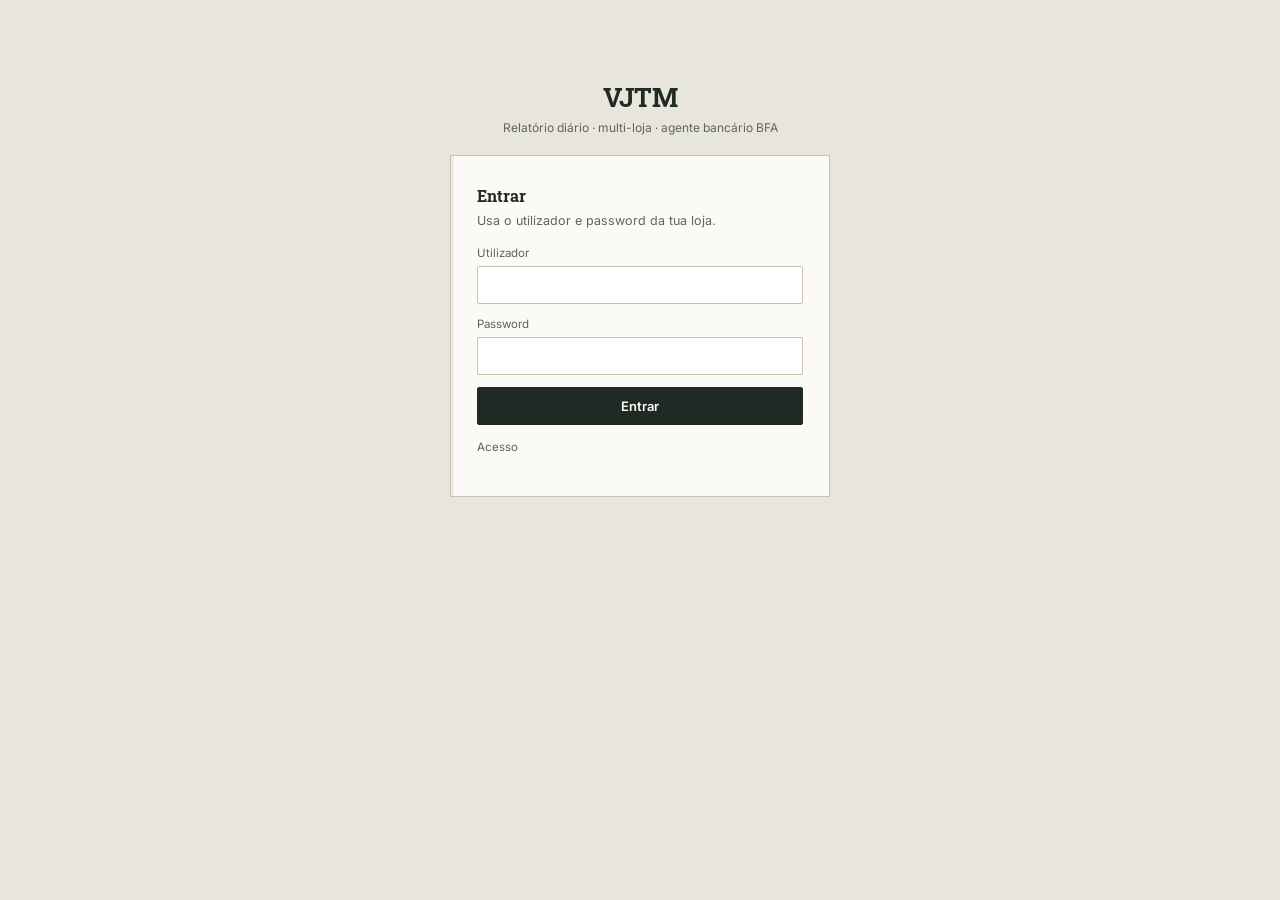
==== commit 217e28b5: "Update title and API base URL in index.html" ====
--- a/index.html
+++ b/index.html
@@ -3,7 +3,7 @@
 <head>
 <meta charset="UTF-8">
 <meta name="viewport" content="width=device-width, initial-scale=1.0">
-<title>Livro de Caixa — Sistema de Relatórios</title>
+<title>VJTM — Sistema de Relatórios</title>
 <link rel="preconnect" href="https://fonts.googleapis.com">
 <link href="https://fonts.googleapis.com/css2?family=Roboto+Slab:wght@400;600;700&family=IBM+Plex+Mono:wght@400;500;600&family=Inter:wght@400;500;600;700&display=swap" rel="stylesheet">
 <link rel="stylesheet" href="style.css">
@@ -33,12 +33,13 @@
   return n.toLocaleString('pt-PT',{maximumFractionDigits:2});
 }
 function uid(){ return Math.random().toString(36).slice(2,10); }
+function fmtTime(iso){ if(!iso) return ''; return new Date(iso).toLocaleTimeString('pt-PT',{hour:'2-digit',minute:'2-digit'}); }
 
 /* ============================================================
    CLIENTE DA API (backend Render + Supabase)
    Troca este valor pelo URL do teu serviço no Render depois do deploy.
 ============================================================ */
-const API_BASE_URL = 'https://SEU-BACKEND.onrender.com';
+const API_BASE_URL = 'https://vjtm.onrender.com';
 
 async function api(method, path, body){
   const headers = {'Content-Type':'application/json'};
@@ -165,7 +166,7 @@
   return `
   <div class="login-wrap">
     <div class="brand">
-      <div class="mark">Livro de Caixa</div>
+      <div class="mark">VJTM</div>
       <div class="tag">Relatório diário · multi-loja · agente bancário BFA</div>
     </div>
     <div class="sheet">
@@ -181,7 +182,7 @@
       </div>
       <div id="login-err" style="color:var(--stamp-red);font-size:12.5px;margin-bottom:10px;"></div>
       <button id="login-btn" style="width:100%;">Entrar</button>
-      <p class="small-note" style="margin-top:14px;">Acesso demonstrativo · utilizador: <b>admin</b> · password: <b>admin123</b></p>
+      <p class="small-note" style="margin-top:14px;">Acesso </p>
     </div>
   </div>`;
 }
@@ -453,7 +454,7 @@
 function bfaEntregaStatus(data){
   const bfa = data.bfa || {};
   const entrega = data.entregaBfa || {};
-  const aEntregar = Number(bfa.depositos||0) - Number(bfa.levantamentos||0);
+  const aEntregar = Number(bfa.depositos||0) - Number(bfa.levantamentos||0) - totalSaidasRep(data);
   const totalEntregue = Number(entrega.cash||0)+Number(entrega.tpa||0)+Number(entrega.transferencia||0)+Number(entrega.depositoBanco||0);
   const diff = totalEntregue - aEntregar;
   let estado='ok';
@@ -462,7 +463,7 @@
 }
 function vendasEntregaStatus(data){
   const entrega = data.entregaVendas || {};
-  const aEntregar = totalVendidoRep(data) - totalSaidasRep(data);
+  const aEntregar = totalVendidoRep(data);
   const totalEntregue = Number(entrega.cash||0)+Number(entrega.tpa||0)+Number(entrega.transferencia||0)+Number(entrega.depositoBanco||0);
   const diff = totalEntregue - aEntregar;
   let estado='ok';
@@ -661,7 +662,7 @@
       <div class="field-wrap"><label class="field">Depósitos feitos neste turno (Kz)</label><input type="number" id="bfa-depositos" value="${data.bfa.depositos}" ${locked?'disabled':''}></div>
       <div class="field-wrap"><label class="field">Levantamentos feitos neste turno (Kz)</label><input type="number" id="bfa-levantamentos" value="${data.bfa.levantamentos}" ${locked?'disabled':''}></div>
     </div>
-    <div class="kv"><span>Diferença a entregar (Depósitos − Levantamentos)</span><b id="calc-bfa-aentregar">${fmt(bfaSt.aEntregar)} Kz</b></div>
+    <div class="kv"><span>A entregar (Depósitos − Levantamentos − Saídas)</span><b id="calc-bfa-aentregar">${fmt(bfaSt.aEntregar)} Kz</b></div>
     <p class="hint">Entrega do BFA neste turno</p>
     <div class="row4">
       <div class="field-wrap"><label class="field">Cash em mão</label><input type="number" id="ebfa-cash" value="${data.entregaBfa.cash}" ${locked?'disabled':''}></div>
@@ -673,7 +674,7 @@
     <div id="stamp-bfa" style="margin-top:8px;">${stampHtml(bfaSt.estado,'BFA CORRETO','BFA EM FALTA','BFA A MAIS', bfaSt.diff)}</div>
 
     <div class="section-label">Entrega das Vendas — Turno ${numero}</div>
-    <div class="kv"><span>A entregar (Total vendido − Saídas, deste turno)</span><b id="calc-vendas-aentregar">${fmt(vendasSt.aEntregar)} Kz</b></div>
+    <div class="kv"><span>A entregar (Total vendido, deste turno)</span><b id="calc-vendas-aentregar">${fmt(vendasSt.aEntregar)} Kz</b></div>
     <div class="row4">
       <div class="field-wrap"><label class="field">Cash em mão</label><input type="number" id="evendas-cash" value="${data.entregaVendas.cash}" ${locked?'disabled':''}></div>
       <div class="field-wrap"><label class="field">TPA</label><input type="number" id="evendas-tpa" value="${data.entregaVendas.tpa}" ${locked?'disabled':''}></div>
@@ -691,8 +692,9 @@
     <div class="kv"><span>Total vendido (turno)</span><b id="calc-total-vendido">${fmt(totalVendido)} Kz</b></div>
     <div class="kv"><span>Total de saídas (turno)</span><b id="calc-total-saidas">${fmt(totalSaidas)} Kz</b></div>
 
-    <div style="margin-top:16px;display:flex;gap:10px;">
+    <div style="margin-top:16px;display:flex;gap:10px;flex-wrap:wrap;">
       <button id="save-draft">Guardar rascunho</button>
+      ${numero===1?'<button class="ghost" id="notificar-abertura-btn">Enviar saldo de entrada no WhatsApp</button>':''}
       <button id="fechar-turno-btn" class="secondary" style="border-color:var(--stamp-green);color:var(--stamp-green);">${fecharLabel}</button>
     </div>
   </div>`;
@@ -711,7 +713,7 @@
 
 function attachNovoRelatorioHandlers(){
   const verReciboBtn = document.getElementById('ver-recibo-dia');
-  if(verReciboBtn) verReciboBtn.onclick = ()=>{ S.reciboAtual = S.draftReport; S.view='recibo'; render(); };
+  if(verReciboBtn) verReciboBtn.onclick = ()=>{ S.reciboAtual = S.draftReport; S.reciboModo='final'; S.view='recibo'; render(); };
 
   const rep = S.draftReport;
   const data = S.formTarget;
@@ -783,6 +785,15 @@
   const saveDraft = document.getElementById('save-draft');
   if(saveDraft) saveDraft.onclick = async ()=>{ await saveTurno(rep, data.numero, data); toast('Rascunho guardado.'); };
 
+  const notificarBtn = document.getElementById('notificar-abertura-btn');
+  if(notificarBtn) notificarBtn.onclick = async ()=>{
+    await saveTurno(rep, data.numero, data); // garante que o que está no ecrã já foi gravado
+    try{
+      await api('POST', `/reports/${rep.date}/${encodeURIComponent(rep.store)}/turno/${data.numero}/notificar-abertura`);
+      toast('Link do saldo de entrada enviado ao WhatsApp.');
+    }catch(e){ toast(e.message); }
+  };
+
   const fecharBtn = document.getElementById('fechar-turno-btn');
   if(fecharBtn) fecharBtn.onclick = ()=>confirmarFecharTurno(rep, data);
 }
@@ -805,6 +816,7 @@
     S.draftReport = atualizado;
     if(numero===2){
       S.reciboAtual = atualizado;
+      S.reciboModo = 'final';
       S.view = 'recibo';
     }
     render();
@@ -896,18 +908,83 @@
         <div class="head"><span class="name">${date}</span><span class="badge">${rep.status==='enviado'?'Enviado':'Rascunho'}</span></div>
         <button class="ghost small" id="ver-recibo">Ver recibo do relatório</button>
       </div>`;
-    document.getElementById('ver-recibo').onclick = ()=>{ S.reciboAtual = rep; S.view='recibo'; render(); };
+    document.getElementById('ver-recibo').onclick = ()=>{ S.reciboAtual = rep; S.reciboModo='final'; S.view='recibo'; render(); };
   };
   document.getElementById('mr-date').onchange = load;
   load();
 }
+function renderProdutosTableHtml(produtos){
+  return `
+    <div class="table-scroll"><table>
+      <thead><tr><th>Produto</th><th>Entrada</th><th>Venda</th><th>Resto</th><th>Estado</th></tr></thead>
+      <tbody>
+        ${produtos.map(p=>{
+          if(p.variantes && p.variantes.length){
+            return p.variantes.map(v=>`
+              <tr>
+                <td>${p.nome} <span class="badge">${v.denom}</span></td>
+                <td class="num-cell">${fmt(v.entradaTotal)}</td>
+                <td class="num-cell">${fmt(v.valorVendido)}</td>
+                <td class="num-cell">${fmt(v.resto)}</td>
+                <td>${(v.entradaEsperada===null||v.entradaEsperada===undefined)?'—':(v.diferenca===0?'<span class="stamp ok">OK</span>':v.diferenca>0?'<span class="stamp mais">A MAIS</span>':'<span class="stamp falta">EM FALTA</span>')}</td>
+              </tr>`).join('');
+          }
+          return `
+          <tr>
+            <td>${p.nome}</td>
+            <td class="num-cell">${fmt(p.entradaTotal)}</td>
+            <td class="num-cell">${fmt(p.vendaTotalValor)}</td>
+            <td class="num-cell">${fmt(p.resto)}</td>
+            <td>${p.entradaEsperada===null?'—':(p.diferenca===0?'<span class="stamp ok">OK</span>':p.diferenca>0?'<span class="stamp mais">A MAIS</span>':'<span class="stamp falta">EM FALTA</span>')}</td>
+          </tr>`;
+        }).join('')}
+      </tbody>
+    </table></div>`;
+}
+function renderEntregaDetalheHtml(titulo, aEntregarLabel, status, entrega){
+  const selo = status.estado==='ok'?'<span class="stamp ok">CORRETO</span>':
+    status.estado==='falta'?`<span class="stamp falta">EM FALTA ${fmt(Math.abs(status.diff))} Kz</span>`:
+    `<span class="stamp mais">A MAIS ${fmt(Math.abs(status.diff))} Kz</span>`;
+  return `
+    <div class="section-label">${titulo}</div>
+    <div class="kv"><span>${aEntregarLabel}</span><b>${fmt(status.aEntregar)} Kz</b></div>
+    <div class="kv"><span>Cash em mão</span><b>${fmt(entrega.cash)} Kz</b></div>
+    <div class="kv"><span>TPA</span><b>${fmt(entrega.tpa)} Kz</b></div>
+    <div class="kv"><span>Transferência</span><b>${fmt(entrega.transferencia)} Kz</b></div>
+    <div class="kv"><span>Depósito no banco</span><b>${fmt(entrega.depositoBanco)} Kz</b></div>
+    <div class="kv"><span><b>Total entregue</b></span><b>${fmt(status.totalEntregue)} Kz</b></div>
+    <div style="margin-top:8px;">${selo}</div>`;
+}
+function renderSaidasTableHtml(saidas){
+  if(!saidas || !saidas.length) return '<p class="muted small-note">Sem saídas registadas.</p>';
+  return `
+    <div class="table-scroll"><table>
+      <thead><tr><th>Descrição</th><th>Valor</th></tr></thead>
+      <tbody>${saidas.map(s=>`<tr><td>${s.descricao||'—'}</td><td class="num-cell">${fmt(s.valor)} Kz</td></tr>`).join('')}</tbody>
+    </table></div>`;
+}
+function renderConteudoRecibo(data, subtitulo){
+  data.produtos.forEach(calcProduto);
+  const bfaSt = bfaEntregaStatus(data);
+  const vendasSt = vendasEntregaStatus(data);
+  return `
+    ${subtitulo?`<p class="hint">${subtitulo}</p>`:''}
+    <div class="section-label">Produtos</div>
+    ${renderProdutosTableHtml(data.produtos)}
+    <div class="section-label">Saídas</div>
+    ${renderSaidasTableHtml(data.saidas)}
+    ${renderEntregaDetalheHtml('BFA', 'A entregar (Depósitos − Levantamentos − Saídas)', bfaSt, data.entregaBfa)}
+    ${renderEntregaDetalheHtml('Vendas', 'A entregar (Total vendido)', vendasSt, data.entregaVendas)}
+    <hr class="divider">
+    <div class="kv"><span>Total vendido</span><b>${fmt(totalVendidoRep(data))} Kz</b></div>
+    <div class="kv"><span>Total de saídas</span><b>${fmt(totalSaidasRep(data))} Kz</b></div>
+    ${data.obs?`<div class="section-label">Observações</div><p>${data.obs}</p>`:''}
+  `;
+}
+
 function viewRecibo(rep){
   if(!rep) return '<div class="empty">Sem recibo para mostrar.</div>';
-  rep.produtos.forEach(calcProduto);
-  const bfaSt = bfaEntregaStatus(rep);
-  const vendasSt = vendasEntregaStatus(rep);
-  const totalVendido = totalVendidoRep(rep);
-  const totalSaidas = totalSaidasRep(rep);
+  if(!S.reciboModo) S.reciboModo = 'final';
   const cont = rep.contabilidade || {bfa:{recebido:null,explicacaoFuncionario:null,depositado:null}, vendas:{recebido:null,explicacaoFuncionario:null,depositado:null}};
   const contBloco = (tipo, titulo)=>{
     const c = cont[tipo] || {recebido:null,explicacaoFuncionario:null,depositado:null};
@@ -948,51 +1025,32 @@
     `}
   `;
 
+  const temTurnos = !!(rep.turnos && rep.turnos.length);
+  const seletor = !temTurnos ? '' : `
+    <div class="chip-row" style="margin-bottom:10px;">
+      <button class="${S.reciboModo==='final'?'':'ghost'} small" data-recibo-modo="final">Final</button>
+      <button class="${S.reciboModo==='turno1'?'':'ghost'} small" data-recibo-modo="turno1">Turno 1</button>
+      <button class="${S.reciboModo==='turno2'?'':'ghost'} small" data-recibo-modo="turno2">Turno 2</button>
+    </div>`;
+
+  let conteudo;
+  if(S.reciboModo==='turno1' && temTurnos){
+    const t1 = rep.turnos.find(t=>t.numero===1);
+    conteudo = renderConteudoRecibo(t1, `Turno 1 — ${t1.funcionario||'—'} · ${fmtTime(t1.horaInicio)} – ${fmtTime(t1.horaFim)}`);
+  } else if(S.reciboModo==='turno2' && temTurnos){
+    const t2 = rep.turnos.find(t=>t.numero===2);
+    conteudo = t2.status==='aberto' ? '<p class="empty">O Turno 2 ainda não fechou.</p>' :
+      renderConteudoRecibo(t2, `Turno 2 — ${t2.funcionario||'—'} · ${fmtTime(t2.horaInicio)} – ${fmtTime(t2.horaFim)}`);
+  } else {
+    conteudo = renderConteudoRecibo(rep, null);
+  }
+
   return `
   <div class="sheet">
     <h2>Recibo do Relatório — ${rep.store}</h2>
     <p class="hint">${rep.date} · enviado por ${rep.enviadoPor||'—'} às ${fmtTime(rep.enviadoEm)}</p>
-    <div class="section-label">Produtos</div>
-    <div class="table-scroll"><table>
-      <thead><tr><th>Produto</th><th>Entrada</th><th>Venda</th><th>Resto</th><th>Estado</th></tr></thead>
-      <tbody>
-        ${rep.produtos.map(p=>{
-          if(p.variantes && p.variantes.length){
-            return p.variantes.map(v=>`
-              <tr>
-                <td>${p.nome} <span class="badge">${v.denom}</span></td>
-                <td class="num-cell">${fmt(v.entradaTotal)}</td>
-                <td class="num-cell">${fmt(v.valorVendido)}</td>
-                <td class="num-cell">${fmt(v.resto)}</td>
-                <td>${(v.entradaEsperada===null||v.entradaEsperada===undefined)?'—':(v.diferenca===0?'<span class="stamp ok">OK</span>':v.diferenca>0?'<span class="stamp mais">A MAIS</span>':'<span class="stamp falta">EM FALTA</span>')}</td>
-              </tr>`).join('');
-          }
-          return `
-          <tr>
-            <td>${p.nome}</td>
-            <td class="num-cell">${fmt(p.entradaTotal)}</td>
-            <td class="num-cell">${fmt(p.vendaTotalValor)}</td>
-            <td class="num-cell">${fmt(p.resto)}</td>
-            <td>${p.entradaEsperada===null?'—':(p.diferenca===0?'<span class="stamp ok">OK</span>':p.diferenca>0?'<span class="stamp mais">A MAIS</span>':'<span class="stamp falta">EM FALTA</span>')}</td>
-          </tr>`;
-        }).join('')}
-      </tbody>
-    </table></div>
-
-    <div class="section-label">BFA</div>
-    <div class="kv"><span>A entregar (Depósitos − Levantamentos)</span><b>${fmt(bfaSt.aEntregar)} Kz</b></div>
-    <div class="kv"><span>Total entregue</span><b>${fmt(bfaSt.totalEntregue)} Kz</b></div>
-    <div style="margin-top:8px;">${bfaSt.estado==='ok'?'<span class="stamp ok">CORRETO</span>':bfaSt.estado==='falta'?`<span class="stamp falta">EM FALTA ${fmt(Math.abs(bfaSt.diff))} Kz</span>`:`<span class="stamp mais">A MAIS ${fmt(Math.abs(bfaSt.diff))} Kz</span>`}</div>
-
-    <div class="section-label">Vendas</div>
-    <div class="kv"><span>A entregar (Total vendido − Saídas)</span><b>${fmt(vendasSt.aEntregar)} Kz</b></div>
-    <div class="kv"><span>Total entregue</span><b>${fmt(vendasSt.totalEntregue)} Kz</b></div>
-    <div style="margin-top:8px;">${vendasSt.estado==='ok'?'<span class="stamp ok">CORRETO</span>':vendasSt.estado==='falta'?`<span class="stamp falta">EM FALTA ${fmt(Math.abs(vendasSt.diff))} Kz</span>`:`<span class="stamp mais">A MAIS ${fmt(Math.abs(vendasSt.diff))} Kz</span>`}</div>
-
-    <hr class="divider">
-    <div class="kv"><span>Total vendido</span><b>${fmt(totalVendido)} Kz</b></div>
-    <div class="kv"><span>Total de saídas</span><b>${fmt(totalSaidas)} Kz</b></div>
-    ${rep.obs?`<div class="section-label">Observações</div><p>${rep.obs}</p>`:''}
+    ${seletor}
+    ${conteudo}
 
     ${contBloco('bfa','BFA')}
     ${contBloco('vendas','Vendas')}
@@ -1005,8 +1063,11 @@
   </div>`;
 }
 function attachReciboHandlers(){
+  document.querySelectorAll('[data-recibo-modo]').forEach(b=>{
+    b.onclick = ()=>{ S.reciboModo = b.getAttribute('data-recibo-modo'); render(); };
+  });
   const b = document.getElementById('voltar-btn');
-  if(b) b.onclick = ()=>{ S.view = S.session.role==='funcionario'?'meus-relatorios':(S.session.role==='contabilista'?'contabilidade':'relatorios-dia'); render(); };
+  if(b) b.onclick = ()=>{ S.reciboModo = 'final'; S.view = S.session.role==='funcionario'?'meus-relatorios':(S.session.role==='contabilista'?'contabilidade':'relatorios-dia'); render(); };
   const copiarBtn = document.getElementById('copiar-link-btn');
   if(copiarBtn) copiarBtn.onclick = async ()=>{
     const link = `${location.origin}/recibo.html?id=${S.reciboAtual.id}`;
@@ -1134,7 +1195,7 @@
   document.getElementById('cancelar-correcao-btn').onclick = ()=>{ S.view='recibo'; render(); };
   document.getElementById('guardar-correcao-btn').onclick = async ()=>{
     const saved = await saveReport(rep);
-    if(saved){ toast('Correção guardada.'); S.reciboAtual = saved; S.view='recibo'; render(); }
+    if(saved){ toast('Correção guardada.'); S.reciboAtual = saved; S.reciboModo='final'; S.view='recibo'; render(); }
   };
 }
 
@@ -1189,7 +1250,7 @@
   document.querySelectorAll('[data-ver-recibo]').forEach(b=>{
     b.onclick = async ()=>{
       const rep = reps.find(r=>r.store===b.getAttribute('data-ver-recibo'));
-      S.reciboAtual = rep; S.view='recibo'; render();
+      S.reciboAtual = rep; S.reciboModo='final'; S.view='recibo'; render();
     };
   });
 }
